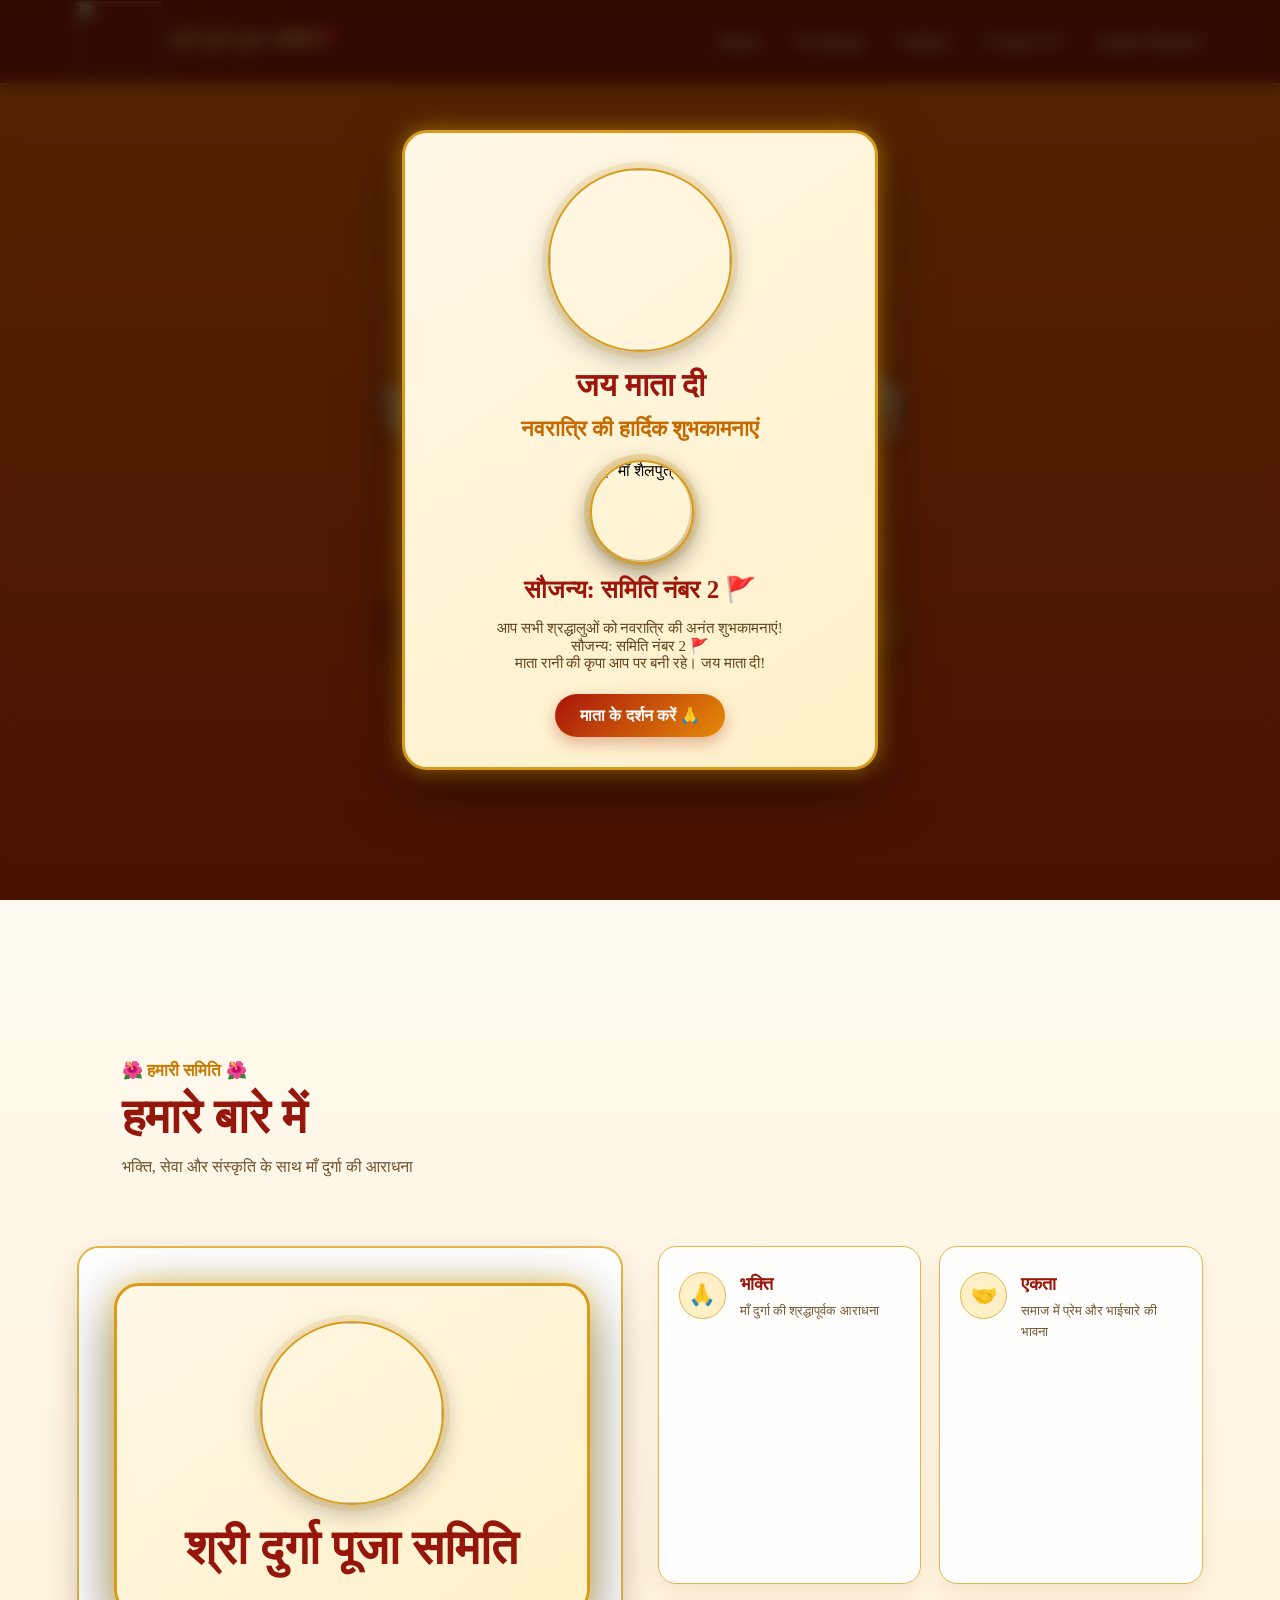
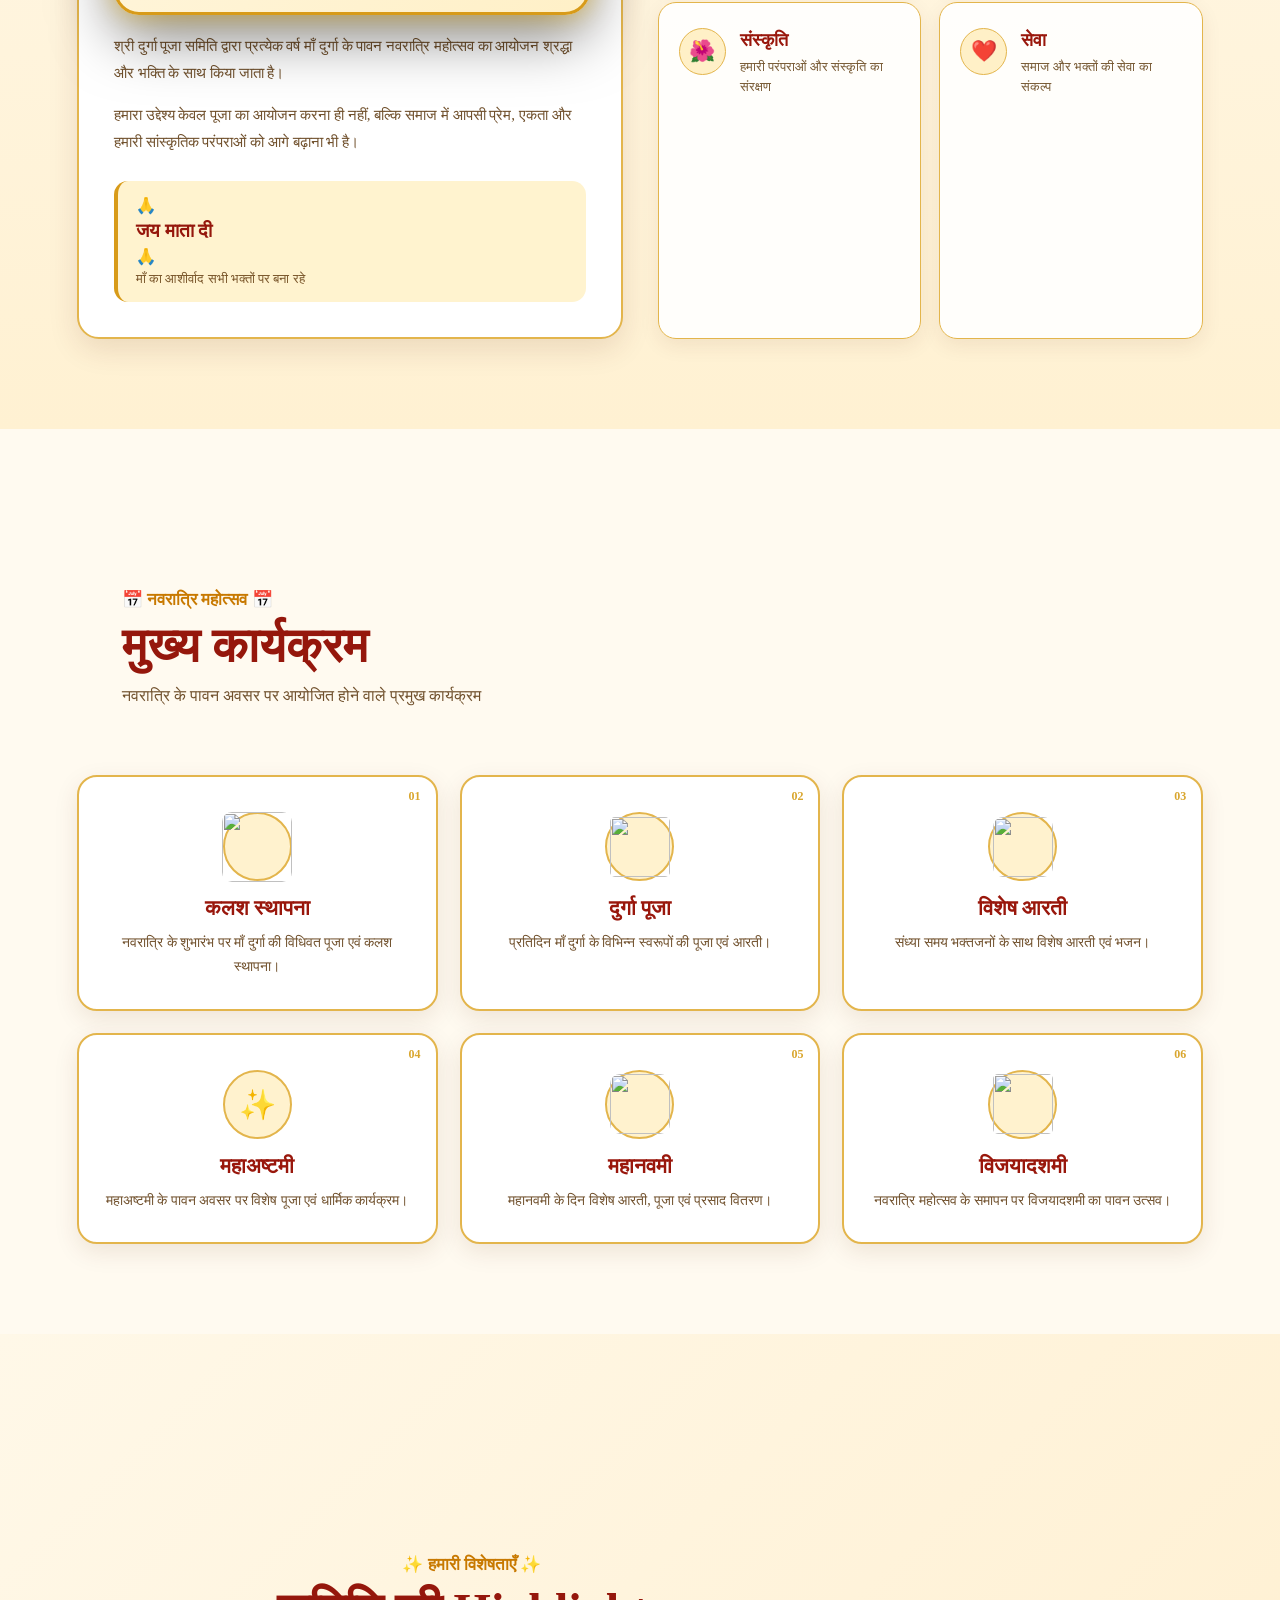
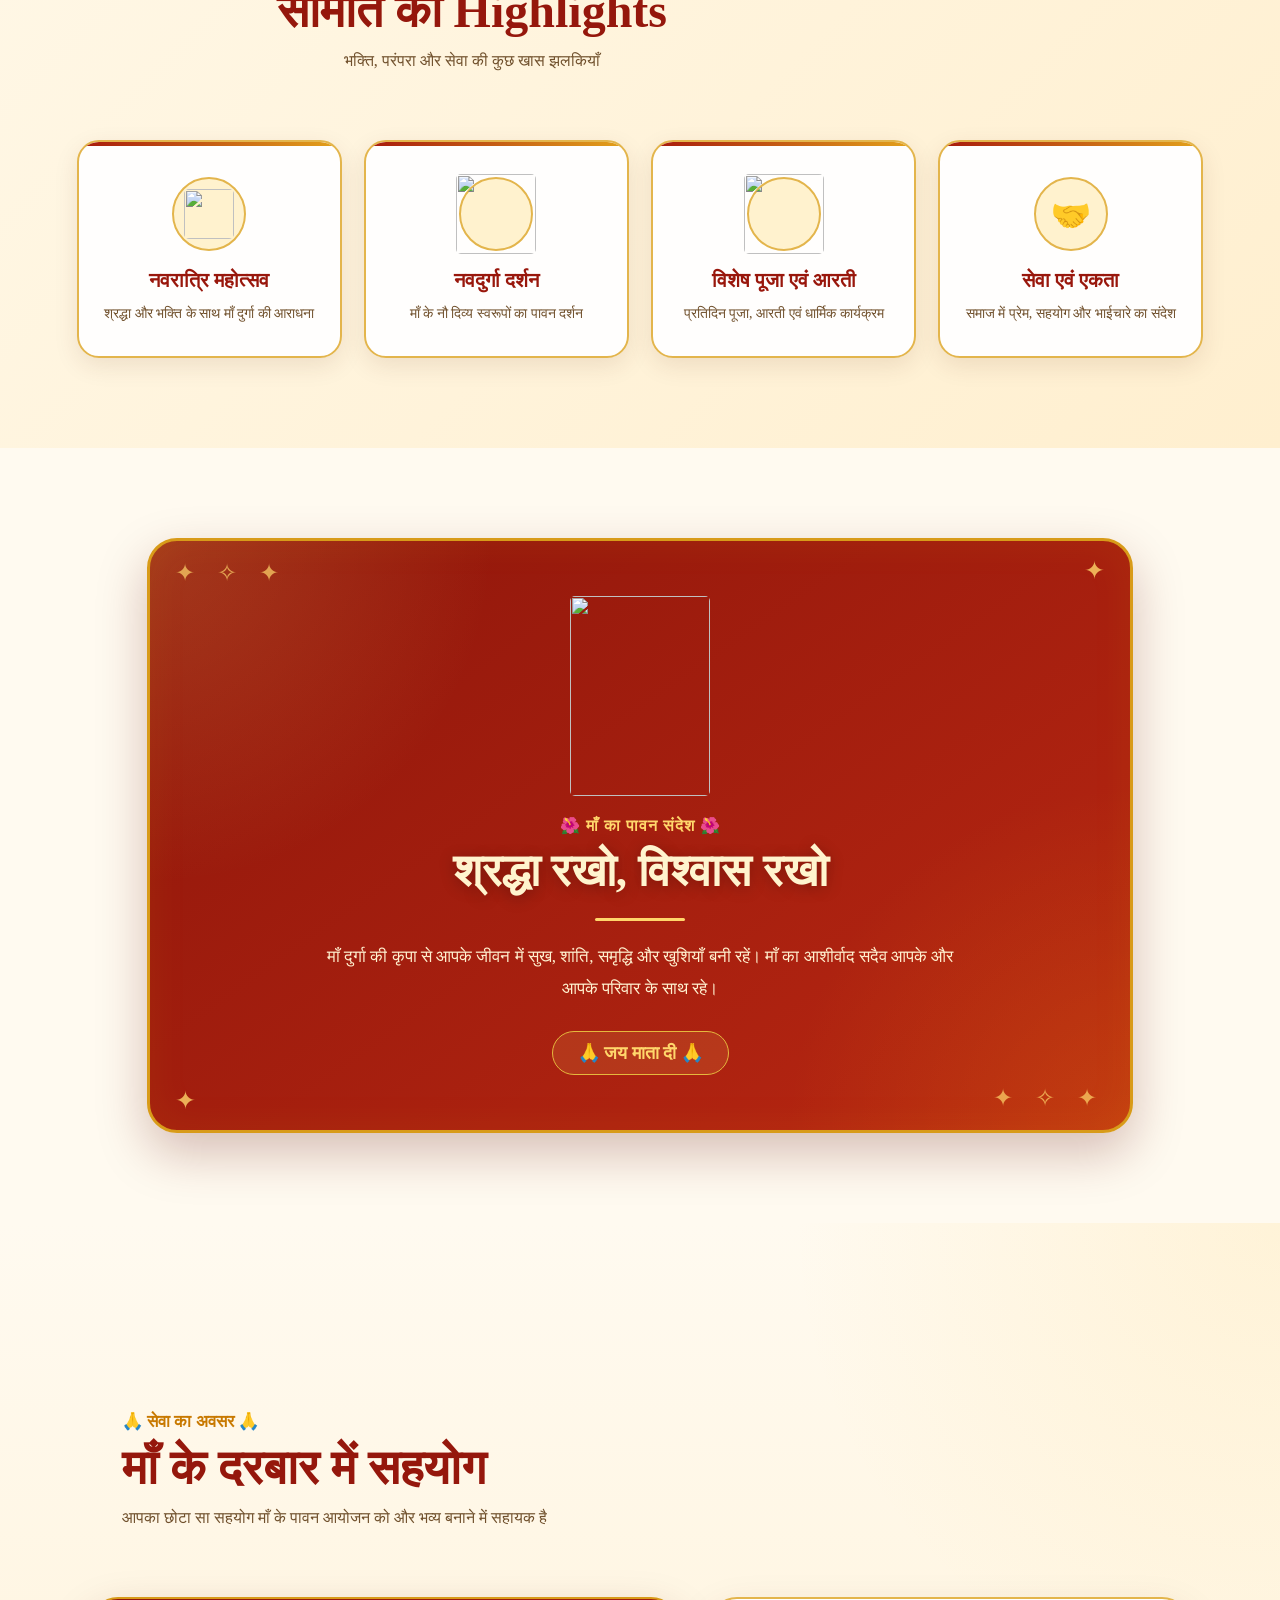
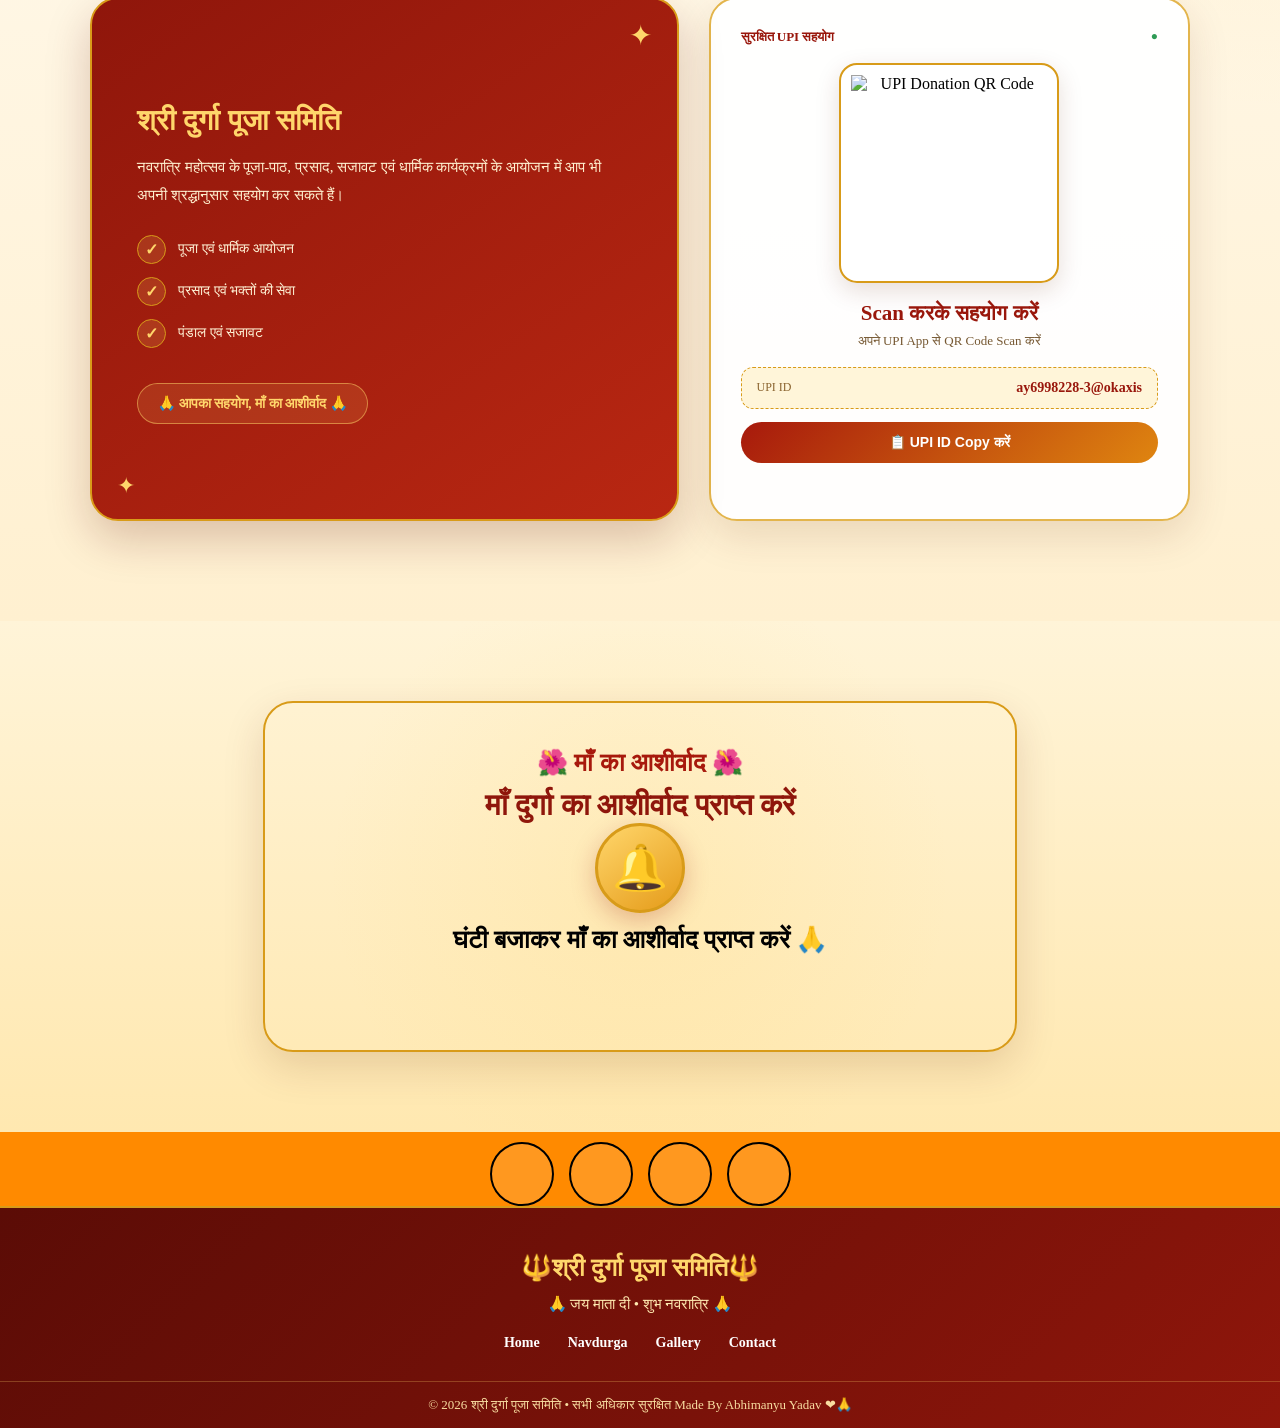
==== index.html @ 9a7852a0 "Add files via upload" ====
<!DOCTYPE html>
<html lang="en">

<head>
    <meta charset="UTF-8">
    <meta name="viewport" content="width=device-width, initial-scale=1.0">
    <title>Samiti No.2</title>
    <link rel="stylesheet" href="style.css">
    <link rel="icon" type="image/png" href="images/logo.png">

</head>

<body>
    <!-- Welcome Popup -->
    <div id="welcomePopup" class="welcome-popup">
        <div class="popup-box">

            <div class="diya"><img src="images/logo.png"
            alt=""></div>

            <h1>जय माता दी</h1>

            <h2>नवरात्रि की हार्दिक शुभकामनाएं</h2>

            <p class="today-text"></p>

            <div class="namaste" ><img id="mataImage" src="https://png.pngtree.com/png-vector/20250825/ourmid/pngtree-a-man-in-traditional-indian-attire-prayer-hands-namaste-png-image_17176671.webp" width="50px" alt="माँ शैलपुत्री">
            </div>

            <h3 id="mataName">सौजन्य: समिति नंबर 2 🚩</h3>

            <p id="mataMessage">
                आप सभी श्रद्धालुओं को नवरात्रि की अनंत शुभकामनाएं!<br>
                सौजन्य: समिति नंबर 2 🚩<br>
                माता रानी की कृपा आप पर बनी रहे। जय माता दी!
            </p>

            <button onclick="closeWelcomePopup()">
                माता के दर्शन करें 🙏
            </button>

        </div>
        
    </div>
    <!-- ================================
     NAVBAR
================================ -->

    <header class="navbar">

        <div class="logo">
            <img src="images/logo.png" width="85px" height="80px" alt=""> <span>श्री दुर्गा पूजा समिति🚩</span>
        </div>

        <nav>
            <a href="index.html">Home</a>
            <a href="navdurga.html">Navdurga</a>
            <a href="gallery.html">Gallery</a>
            <a href="contactus.html">Contact Us</a>
            <a href="samitistaff.html">Samiti Member</a>
        </nav>

    </header>


    <!-- ================================
     HERO SECTION
================================ -->

    <section id="home" class="hero">

        <div class="hero-overlay"></div>

        <div class="hero-content">

            <p class="hero-small">
                🙏 जय माता दी 🙏
            </p>

            <h1>
                श्री दुर्गा पूजा समिति
            </h1>

            <h2>
                नवरात्रि महोत्सव 2026
            </h2>

            <p class="hero-description">
                माँ दुर्गा के पावन आगमन पर
                आप सभी भक्तजनों का हार्दिक स्वागत एवं अभिनंदन।
            </p>

            <div class="hero-buttons">

                <a href="gallery.html" class="hero-btn">
                    📸 हमारी Gallery
                </a>

                <a href="contactus.html" class="hero-btn outline-btn">
                    📞 Contact Us
                </a>

                <a href="#donation" class="hero-btn" >
                    🙏 सेवा का अवसर 🙏
                </a>

            </div>

        </div>

    </section>
    
<!-- About Samiti Section -->
<section class="about-section">

    <div class="section-heading">
        <p>🌺 हमारी समिति 🌺</p>
        <h2>हमारे बारे में</h2>
        <span>
            भक्ति, सेवा और संस्कृति के साथ माँ दुर्गा की आराधना
        </span>
    </div>

    <div class="about-container">

        <!-- About Text -->
        <div class="about-content">

            <h3 class="popup-box" >
                <div class="diya" ><img src="images/logo.png" alt=""> श्री दुर्गा पूजा समिति
                </div>
                </h3>

            <p>
                श्री दुर्गा पूजा समिति द्वारा प्रत्येक वर्ष
                माँ दुर्गा के पावन नवरात्रि महोत्सव का आयोजन
                श्रद्धा और भक्ति के साथ किया जाता है।
            </p>

            <p>
                हमारा उद्देश्य केवल पूजा का आयोजन करना ही नहीं,
                बल्कि समाज में आपसी प्रेम, एकता और हमारी
                सांस्कृतिक परंपराओं को आगे बढ़ाना भी है।
            </p>

            <div class="about-highlight">
                🙏 <strong>जय माता दी</strong> 🙏
                <span>माँ का आशीर्वाद सभी भक्तों पर बना रहे</span>
            </div>

        </div>


        <!-- Features -->
        <div class="about-features">

            <div class="about-feature">
                <div class="feature-icon">🙏</div>
                <div>
                    <h4>भक्ति</h4>
                    <p>माँ दुर्गा की श्रद्धापूर्वक आराधना</p>
                </div>
            </div>

            <div class="about-feature">
                <div class="feature-icon">🤝</div>
                <div>
                    <h4>एकता</h4>
                    <p>समाज में प्रेम और भाईचारे की भावना</p>
                </div>
            </div>

            <div class="about-feature">
                <div class="feature-icon">🌺</div>
                <div>
                    <h4>संस्कृति</h4>
                    <p>हमारी परंपराओं और संस्कृति का संरक्षण</p>
                </div>
            </div>

            <div class="about-feature">
                <div class="feature-icon">❤️</div>
                <div>
                    <h4>सेवा</h4>
                    <p>समाज और भक्तों की सेवा का संकल्प</p>
                </div>
            </div>

        </div>

    </div>

</section>

<!-- Festival Events Section -->
<section class="events-section">

    <div class="section-heading">
        <p>📅 नवरात्रि महोत्सव 📅</p>
        <h2>मुख्य कार्यक्रम</h2>
        <span>
            नवरात्रि के पावन अवसर पर आयोजित होने वाले प्रमुख कार्यक्रम
        </span>
    </div>

    <div class="events-container">

        <div class="event-card">
            <div class="event-number">01</div>
            <div class="event-icon"><img src="https://png.pngtree.com/png-vector/20260831/ourmid/pngtree-traditional-hindu-durga-puja-thali-with-brass-kalash-and-diya-lotus-png-image_20068914.webp" width="70px" height="70px" style="border-radius: 10px;" alt=""></div>
            <h3>कलश स्थापना</h3>
            <p>
                नवरात्रि के शुभारंभ पर माँ दुर्गा की
                विधिवत पूजा एवं कलश स्थापना।
            </p>
        </div>

        <div class="event-card">
            <div class="event-number">02</div>
            <div class="event-icon"><img src="https://png.pngtree.com/png-vector/20250914/ourmid/pngtree-traditional-durga-puja-items-arranged-together-symbolizing-devotion-culture-and-festive-png-image_17432827.webp" width="60px" height="60px" style="border-radius: 5px;" alt=""></div>
            <h3>दुर्गा पूजा</h3>
            <p>
                प्रतिदिन माँ दुर्गा के विभिन्न स्वरूपों की
                पूजा एवं आरती।
            </p>
        </div>

        <div class="event-card">
            <div class="event-number">03</div>
            <div class="event-icon"><img src="https://png.pngtree.com/png-vector/20250227/ourmid/pngtree-traditional-indian-aarti-plate-with-diyas-and-flowers-png-image_15606849.png" width="60px" height="60px" style="border-radius: 10px;" alt=""></div>
            <h3>विशेष आरती</h3>
            <p>
                संध्या समय भक्तजनों के साथ
                विशेष आरती एवं भजन।
            </p>
        </div>

        <div class="event-card">
            <div class="event-number">04</div>
            <div class="event-icon">✨</div>
            <h3>महाअष्टमी</h3>
            <p>
                महाअष्टमी के पावन अवसर पर
                विशेष पूजा एवं धार्मिक कार्यक्रम।
            </p>
        </div>

        <div class="event-card">
            <div class="event-number">05</div>
            <div class="event-icon"><img src="https://png.pngtree.com/png-vector/20260618/ourmid/pngtree-durga-puja-festival-illustration-with-goddess-and-attendants-png-image_19585120.webp" width="60px" height="60px" style="border-radius: 10px;" alt=""></div>
            <h3>महानवमी</h3>
            <p>
                महानवमी के दिन विशेष आरती,
                पूजा एवं प्रसाद वितरण।
            </p>
        </div>

        <div class="event-card">
            <div class="event-number">06</div>
            <div class="event-icon"><img src="https://png.pngtree.com/png-vector/20250919/ourmid/pngtree-loard-rama-shooting-ravana-dussehra-illustration-vector-png-image_17511508.webp" width="60px" height="60px" style="border-radius: 5px;" alt=""></div>
            <h3>विजयादशमी</h3>
            <p>
                नवरात्रि महोत्सव के समापन पर
                विजयादशमी का पावन उत्सव।
            </p>
        </div>

    </div>

</section>
<!-- Committee Highlights -->
<section class="highlights-section">

    <div class="section-heading">
        <div class="diya" ><img src="https://png.pngtree.com/png-vector/20260821/ourmid/pngtree-high-quality-durga-puja-single-lotus-flower-transparent-png-image_20020988.webp" width="150px" alt=""></div>
        <p>✨ हमारी विशेषताएँ ✨</p>
        <h2>समिति की Highlights</h2>
        <span>भक्ति, परंपरा और सेवा की कुछ खास झलकियाँ</span>
    </div>

    <div class="highlights-container">

        <div class="highlight-card">
            <div class="highlight-icon"><img src="https://png.pngtree.com/png-vector/20221012/ourmid/pngtree-young-couple-character-dancing-with-dandiya-sticks-music-pose-dance-vector-png-image_28434508.png" width="50px" height="50px" style="border-radius: 5px;"  alt=""></div>
            <h3>नवरात्रि महोत्सव</h3>
            <p>श्रद्धा और भक्ति के साथ माँ दुर्गा की आराधना</p>
        </div>

        <div class="highlight-card">
            <div class="highlight-icon"><img src="https://png.pngtree.com/png-vector/20250227/ourmid/pngtree-happy-navaratri-dashahra-maa-durga-navratri-mata-rani-beautiful-face-high-png-image_15610535.png" width="80px" height="80px" style="border-radius: 5px;" alt=""></div>
            <h3>नवदुर्गा दर्शन</h3>
            <p>माँ के नौ दिव्य स्वरूपों का पावन दर्शन</p>
        </div>

        <div class="highlight-card">
            <div class="highlight-icon"><img src="https://png.pngtree.com/png-vector/20251023/ourmid/pngtree-an-ornate-multi-tiered-brass-lamp-with-numerous-lit-wicks-symbolizing-png-image_17805061.webp" width="80px" height="80px" style="border-radius: 5px;" alt=""></div>
            <h3>विशेष पूजा एवं आरती</h3>
            <p>प्रतिदिन पूजा, आरती एवं धार्मिक कार्यक्रम</p>
        </div>

        <div class="highlight-card">
            <div class="highlight-icon">🤝</div>
            <h3>सेवा एवं एकता</h3>
            <p>समाज में प्रेम, सहयोग और भाईचारे का संदेश</p>
        </div>

    </div>

</section>
    
<!-- Maa Message Section -->
<section class="maa-message-section">

    <div class="maa-message-card">

        <div class="message-decoration top-decoration">✦</div>

        <div class="message-diya"><img src="images/badi Durga maa.jpg" width="140px" height="200px" style="border-radius: 5px;" alt=""></div>

        <p class="message-small">🌺 माँ का पावन संदेश 🌺</p>

        <h2>श्रद्धा रखो, विश्वास रखो</h2>

        <div class="message-line"></div>

        <p class="message-text">
            माँ दुर्गा की कृपा से आपके जीवन में सुख, शांति,
            समृद्धि और खुशियाँ बनी रहें।
            माँ का आशीर्वाद सदैव आपके और आपके परिवार के साथ रहे।
        </p>

        <div class="message-blessing">
            🙏 जय माता दी 🙏
        </div>

        <div class="message-decoration bottom-decoration">✦</div>

    </div>

</section>

<!-- Donation Section -->
<section id="donation" class="donation-section">

    <div class="section-heading">
        <img src="https://png.pngtree.com/png-vector/20220528/ourmid/pngtree-donate-now-donate-now-help-vector-png-image_13692560.png" width="150px" alt="">
        <p>🙏 सेवा का अवसर 🙏</p>
        <h2>माँ के दरबार में सहयोग</h2>
        <span>आपका छोटा सा सहयोग माँ के पावन आयोजन को और भव्य बनाने में सहायक है</span>
    </div>

    <div class="donation-container">

        <!-- Left Content -->
        <div class="donation-content">

            <div class="diya"><img src="https://png.pngtree.com/png-vector/20250301/ourmid/pngtree-goddess-maa-durga-sherawali-with-trishul-sword-beautiful-new-mata-rani-png-image_15610538.png" width="150px" alt=""></div>

            <h3>श्री दुर्गा पूजा समिति</h3>

            <p>
                नवरात्रि महोत्सव के पूजा-पाठ, प्रसाद, सजावट
                एवं धार्मिक कार्यक्रमों के आयोजन में आप भी
                अपनी श्रद्धानुसार सहयोग कर सकते हैं।
            </p>

            <div class="donation-points">
                <div>
                    <span>✓</span>
                    <p>पूजा एवं धार्मिक आयोजन</p>
                </div>

                <div>
                    <span>✓</span>
                    <p>प्रसाद एवं भक्तों की सेवा</p>
                </div>

                <div>
                    <span>✓</span>
                    <p>पंडाल एवं सजावट</p>
                </div>
            </div>

            <div class="donation-thanks">
                🙏 आपका सहयोग, माँ का आशीर्वाद 🙏
            </div>

        </div>


        <!-- QR Payment -->
        <div class="donation-payment">

            <div class="payment-top">
                <span>सुरक्षित UPI सहयोग</span>
                <span class="payment-dot">●</span>
            </div>

            <div class="qr-wrapper">

                <!-- अपना QR image यहाँ लगाना -->
                <img src="images/Qr-Code.jpeg"
                     alt="UPI Donation QR Code">

            </div>

            <h3>Scan करके सहयोग करें</h3>

            <p class="scan-text">
                अपने UPI App से QR Code Scan करें
            </p>

            <div class="upi-box">
                <span>UPI ID</span>
                <strong>ay6998228-3@okaxis</strong>
            </div>

            <button class="donate-copy-btn"
                    onclick="copyUPI()">
                📋 UPI ID Copy करें
            </button>

            <p id="copyMessage" class="copy-message"></p>

        </div>

    </div>

</section>
   
<!-- Maa Ka Aashirwad Section -->
<section class="blessing-section">

    <div class="blessing-card">

        <p class="blessing-small">🌺 माँ का आशीर्वाद 🌺</p>

        <h2>माँ दुर्गा का आशीर्वाद प्राप्त करें</h2>

        
        <button class="bell-button" onclick="ringBell()">
            🔔
        </button>
        <p class="blessing-text">
            घंटी बजाकर माँ का आशीर्वाद प्राप्त करें 🙏
        </p>

        <p id="blessingMessage" class="blessing-message">
            🔔 घंटी बजाएँ
        </p>

    </div>

</section>

<div class="footer-social">
    <a href="https://www.instagram.com/royal__abhimanyu_/" target="_blank" aria-label="Instagram">
        <img src="https://png.pngtree.com/png-vector/20221018/ourmid/pngtree-instagram-icon-png-image_6315974.png" width="40px" alt="">
    </a>

    <a href="https://www.facebook.com/profile.php?id=61576236485258" target="_blank" aria-label="Facebook">
        <img src="https://png.pngtree.com/png-vector/20221018/ourmid/pngtree-facebook-social-media-icon-png-image_6315968.png" width="40px" alt="">
    </a>

    <a href="https://www.youtube.com/@Abhimanyu7781" target="_blank" aria-label="YouTube">
        <img src="https://png.pngtree.com/png-clipart/20221018/ourmid/pngtree-youtube-social-media-3d-stereo-png-image_6308427.png" width="40px" alt="">
    </a>

    <a href="https://wa.me/916393170674" target="_blank" aria-label="WhatsApp">
        <img src="https://png.pngtree.com/png-vector/20221018/ourmid/pngtree-whatsapp-icon-new-png-image_6315990.png" width="40px" alt="">
    </a>
</div>

    <!-- Footer -->
    <footer class="footer">

        <div class="footer-content">

            <div class="footer-logo">
                🔱श्री दुर्गा पूजा समिति🔱
            </div>

            <p>
                🙏 जय माता दी • शुभ नवरात्रि 🙏
            </p>

            <div class="footer-links">
                <a href="#home">Home</a>
                <a href="navdurga.html">Navdurga</a>
                <a href="gallery.html">Gallery</a>
                <a href="contactus.html">Contact</a>
            </div>

        </div>

        <div class="footer-bottom">
            © 2026 श्री दुर्गा पूजा समिति • सभी अधिकार सुरक्षित
            Made By Abhimanyu Yadav ❤🙏
        </div>

    </footer>
    

    <!-- =================================
     MATA DETAILS POPUP
================================= -->

    <div id="mataModal" class="mata-modal">
        <div class="mata-modal-box">
            <button class="modal-close" onclick="closeMata()">
                ×
            </button>
            <img id="modalMataImage" src="" alt="Mata Ji">
            <div class="modal-day" id="modalDay"></div>
            <h2 id="modalMataName"></h2>
            <p id="modalDescription"></p>
            <div class="modal-blessing">
                🙏 माँ का आशीर्वाद आप सभी पर बना रहे 🙏
            </div>

        </div>

    </div>
    <script src="script.js"></script>
</body>
</html>
---- style.css ----
body{
    background-color: rgb(255 138 0);
    width: 100%;
    min-height: 100%;
    margin: 0;
    overflow-x: hidden;
    overflow-y: auto;
}

/* ================================
   NAVRATRI WELCOME POPUP
================================ */

.welcome-popup {
    position: fixed;
    inset: 0;
    background: rgba(35, 8, 2, 0.78);
    backdrop-filter: blur(8px);
    display: flex;
    justify-content: center;
    align-items: center;
    z-index: 9999;
    padding: 20px;
    animation: popupBg 0.5s ease;
}

.popup-box {
    width: min(420px, 100%);
    padding: 30px 25px;
    text-align: center;
    background:
        linear-gradient(145deg,
            #fff8e7,
            #fff0c7);

    border: 3px solid #d89b19;
    border-radius: 25px;
    box-shadow:
        0 0 25px rgba(255, 193, 7, 0.5),
        0 20px 60px rgba(0, 0, 0, 0.5);

    position: relative;
    animation: popupOpen 0.7s cubic-bezier(.17, .67, .35, 1.3);
}

/* =========================================
   WELCOME POPUP - PERFECT MOBILE FIX
========================================= */

@media (max-width: 520px) {

    .welcome-popup {
        position: fixed;
        inset: 0;
        width: 100%;
        height: 100dvh;
        min-height: 100dvh;
        padding: 12px;
        box-sizing: border-box;
        display: flex;
        align-items: flex-start;
        justify-content: center;
        overflow-y: auto;
        overflow-x: hidden;
    }

    .popup-box {
        width: 100%;
        max-width: 350px;
        max-height: calc(100dvh - 24px);
        margin: 12px auto;
        box-sizing: border-box;
        padding: 20px 16px;
        border-radius: 20px;
        overflow-y: auto;
        overflow-x: hidden;
        
    }

    /* Diya / top icon */
    .popup-box .diya {
        font-size: 38px;
        margin-bottom: 5px;
    }

    /* जय माता दी */
    .popup-box h1 {
        font-size: 27px;
        line-height: 1.2;
        margin: 5px 0;
    }

    /* Navratri heading */
    .popup-box h2 {
        font-size: 17px;
        line-height: 1.4;
        margin: 7px 0;
    }

    .popup-box .today-text {
        font-size: 12px;
        margin: 7px 0;
    }

    /* Mata image */
    .popup-box img {
        display: block;
        width: 145px;
        height: 145px;
        max-width: 55vw;
        max-height: 28vh;
        margin: 8px auto;
        object-fit: cover;
        border-radius: 50%;
    }

    /* Mata name */
    .popup-box h3 {
        font-size: 19px;
        margin: 8px 0 5px;
        line-height: 1.3;
    }

    /* Message */
    .popup-box #mataMessage {
        font-size: 13px;
        line-height: 1.5;
        margin: 5px 0 12px;
    }

    /* दर्शन button */
    .popup-box button {
        display: block;
        width: 100%;

        padding: 10px 12px;

        font-size: 13px;
        line-height: 1.3;

        border-radius: 25px;
    }
}

/* Diya */

.diya {
    font-size: 48px;
    margin-bottom: 5px;
    animation: diyaGlow 1.5s infinite alternate;
}



/* Main heading */

.popup-box h1 {
    margin: 0;
    font-size: 32px;
    color: #9d160b;
    font-weight: 800;
}


/* Greeting */

.popup-box h2 {
    margin: 12px 0 18px;
    font-size: 22px;
    color: #c46a00;
}


/* Day text */

.today-text {
    margin: 0 0 12px;
    font-size: 16px;
    color: #704214;
    font-weight: 600;
}


/* Mata image */

.popup-box img {
    width: 180px;
    height: 180px;
    object-fit: cover;
    border-radius: 50%;
    border: 2px solid #d89b19;
    box-shadow:
        0 0 0 6px rgba(216, 155, 25, 0.15),
        0 8px 25px rgba(0, 0, 0, 0.25);

    margin: 5px auto 15px;
    display: block;
}

.namaste{
    width: 100px;
    height: 100px;
    object-fit: cover;
    border-radius: 50%;
    box-shadow: 0 0 0 6px rgba(216, 155, 25, 0.15), 0 8px 25px rgba(0, 0, 0, 0.25);
    margin: 5px auto 15px;
    display: block;
}
.namaste img{
    width: 100px;
    height: 100px;
}

/* Mata name */

.popup-box h3 {
    margin: 5px 0 10px;
    font-size: 25px;
    color: #9d160b;
}


/* Message */

#mataMessage {
    color: #63451d;
    font-size: 15px;
    margin-bottom: 22px;
}


/* Button */

.popup-box button {
    border: none;
    outline: none;
    padding: 12px 25px;
    border-radius: 30px;
    background: linear-gradient(135deg,
            #a9150a,
            #e58b08);

    color: white;
    font-size: 16px;
    font-weight: 700;
    cursor: pointer;
    box-shadow:
        0 6px 15px rgba(157, 22, 11, 0.3);

    transition: 0.3s ease;
}

.popup-box button:hover {
    transform: translateY(-3px) scale(1.03);
    box-shadow:
        0 10px 22px rgba(157, 22, 11, 0.4);
}


/* Popup closing */

.welcome-popup.hide {
    animation: popupClose 0.4s ease forwards;
}


/* ================================
   ANIMATIONS
================================ */

@keyframes popupOpen {

    from {
        opacity: 0;
        transform: scale(0.7) translateY(30px);
    }

    to {
        opacity: 1;
        transform: scale(1) translateY(0);
    }
}


@keyframes popupClose {

    from {
        opacity: 1;
        transform: scale(1);
    }

    to {
        opacity: 0;
        transform: scale(0.2);
        visibility: hidden;
    }
}


@keyframes popupBg {

    from {
        opacity: 0;
    }

    to {
        opacity: 1;
    }
}


@keyframes diyaGlow {

    from {
        transform: scale(1);
        filter: drop-shadow(0 0 5px #ffb300);
    }

    to {
        transform: scale(1.08);
        filter: drop-shadow(0 0 18px #ff9800);
    }
}


/* ================================
   MOBILE
================================ */

@media (max-width: 500px) {

    .popup-box {
        padding: 25px 18px;
    }

    .popup-box h1 {
        font-size: 27px;
    }

    .popup-box h2 {
        font-size: 19px;
    }

    /* .popup-box img {
        width: 150px;
        height: 150px;
    } */

    .popup-box h3 {
        font-size: 22px;
    }
}

/* =================================
   NAVBAR
================================= */

.navbar {
    width: 100%;
    height: 85px;
    display: flex;
    align-items: center;
    justify-content: space-between;
    padding: 0 6%;
    background: rgba(91, 12, 6, 0.97);
    border-bottom: 2px solid #d89b19;
    position: fixed;
    top: 0;
    left: 0;
    z-index: 1000;
    box-sizing: border-box;
}

.logo {
    color: #ffd66b;
    font-size: 21px;
    font-weight: 800;
    display: flex;
    align-items: center;
    gap: 8px;
}

.navbar nav {
    display: flex;
    gap: 35px;
}

.navbar nav a {
    color: white;
    text-decoration: none;
    font-size: 16px;
    font-weight: 600;
    position: relative;
    transition: 0.3s;
}

.navbar nav a:hover {
    color: #ffd66b;
}


/* Underline animation */

.navbar nav a::after {
    content: "";
    position: absolute;
    left: 0;
    bottom: -7px;
    width: 0;
    height: 2px;
    background: #ffd66b;
    transition: 0.3s;
}

.navbar nav a:hover::after {
    width: 100%;
}


/* =================================
   HERO SECTION
================================= */

.hero {
    min-height: 100vh;
    position: relative;
    display: flex;
    align-items: center;
    justify-content: center;
    text-align: center;
    padding: 100px 20px 40px;
    box-sizing: border-box;
    background:
        linear-gradient(rgb(255 138 0), rgb(203 27 11 / 75%)),
        url("https://png.pngtree.com/png-vector/20250301/ourmid/pngtree-beautiful-new-sherawali-maa-goddess-durga-mata-rani-navratri-with-trishul-png-image_15610504.png");

    background-size: contain;
    background-repeat: no-repeat;
    background-position: center;
}


/* Hero content */

.hero-content {
    
    position: relative;
    z-index: 2;
    max-width: 850px;
    color: white;
    animation: heroAppear 1s ease;
}

.hero-small {
    color: #ffd66b;
    font-size: 22px;
    font-weight: 700;
    letter-spacing: 2px;
    margin-bottom: 12px;
}

.hero h1 {
    margin: 0;
    font-size: clamp(40px, 7vw, 75px);
    color: #fff5d6;
    text-shadow:
        0 4px 20px rgba(0, 0, 0, 0.6);
}

.hero h2 {
    margin: 15px 0;
    font-size: clamp(25px, 4vw, 42px);
    color: #ffd05a;
}

.hero-description {
    max-width: 650px;
    margin: 20px auto 30px;
    font-size: 18px;
    line-height: 1.7;
    color: #fff4dc;
}


/* =================================
   HERO BUTTONS
================================= */

.hero-buttons {
    display: flex;
    justify-content: center;
    gap: 15px;
    flex-wrap: wrap;
}

.hero-btn {
    display: inline-block;
    padding: 13px 25px;
    border-radius: 30px;
    background: linear-gradient(135deg,
            #b51b0d,
            #e9930b);

    color: white;
    text-decoration: none;
    font-weight: 700;
    box-shadow:
        0 7px 20px rgba(0, 0, 0, 0.3);

    transition: 0.3s;
}

.hero-btn:hover {
    transform: translateY(-4px);
    box-shadow:
        0 12px 25px rgba(0, 0, 0, 0.4);
}

.outline-btn {
    background: transparent;
    border: 2px solid #ffd66b;
    color: #ffd66b;
}

.outline-btn:hover {
    background: #ffd66b;
    color: #7b1208;
}


/* =================================
   HERO ANIMATION
================================= */

@keyframes heroAppear {

    from {
        opacity: 0;
        transform: translateY(35px);
    }

    to {
        opacity: 1;
        transform: translateY(0);
    }
}


/* =================================
   MOBILE NAVBAR
================================= */

@media (max-width: 650px) {

    .navbar {
        height: auto;
        padding: 6px 6px;
        flex-direction: column;
        gap: 12px;
    }

    .logo {
        font-size: 18px;
    }
    .logo img{
        width: 50px;
        height: 50px;
    }

    .navbar nav {
        gap: 20px;
    }

    .navbar nav a {
        font-size: 14px;
    }

    .hero {
        height: 70vh;
        padding-top: 150px;
    }

    .hero-description {
        font-size: 16px;
    }
}

.logointext{
    display: flex;
    justify-content: center;
    align-items: center;
    width: 100%;
    
}
.logointext img{
    display: flex;
    justify-content: center;
    justify-items: center;
    align-items: center;
    width: 155px;
}

/* =================================
   NAVDURGA SECTION
================================= */

.navdurga-section {
    padding: 90px 6%;

    background:
        linear-gradient(180deg,
            #fff9ed,
            #fff1d2);

    text-align: center;
}


/* Heading */

.section-heading {
    max-width: 700px;
    margin: 70px 45px;
}

.section-heading p {
    margin: 0 0 8px;
    color: #c87900;
    font-size: 17px;
    font-weight: 700;
}

.section-heading h2 {
    margin: 0 0 12px;
    font-size: clamp(32px, 5vw, 48px);
    color: #95170c;
}

.section-heading span {
    color: #70502c;
    font-size: 16px;
}


/* Grid */

.navdurga-grid {
    max-width: 1200px;
    margin: auto;
    display: grid;
    grid-template-columns:
        repeat(3, 1fr);

    gap: 25px;
}


/* Card */

.mata-card {
    position: relative;
    overflow: hidden;
    background: white;
    border-radius: 20px;
    /* border: 2px solid #e3b54c; */
    box-shadow:
        0 8px 25px rgba(91, 36, 5, 0.12);

    cursor: pointer;
    transition: 0.35s ease;
}

.mata-card:hover {
    transform: translateY(-8px);

    box-shadow:
        0 18px 35px rgba(91, 36, 5, 0.22);
}


/* Image */

.mata-card img {
    position: relative;
    top: 15px;
    width: 100%;
    height: 280px;
    object-fit: contain;
    display: block;
    transition: 0.4s ease;
}

.mata-card:hover img {
    transform: scale(1.06);
}


/* Day badge */

.day-badge {
    position: absolute;
    top: 15px;
    left: 15px;
    z-index: 2;
    padding: 6px 12px;
    border-radius: 20px;
    background: #a7190c;
    color: white;
    font-size: 12px;
    font-weight: 800;
    letter-spacing: 1px;
}


/* Card information */

.mata-info {
    padding: 18px 10px 20px;
}

.mata-info h3 {
    margin: 0;
    color: #99170c;
    font-size: 22px;
}

.mata-info p {
    margin: 7px 0 0;
    color: #8a642f;
    font-size: 14px;
}


/* Mobile */

@media (max-width: 800px) {

    .navdurga-grid {
        grid-template-columns:
            repeat(2, 1fr);
    }
}


@media (max-width: 520px) {

    .navdurga-section {
        padding: 65px 18px;
    }

    .navdurga-grid {
        grid-template-columns: 1fr;
    }

    .mata-card img {
        height: 300px;
    }
}

/* =================================
   MATA DETAILS MODAL
================================= */

.mata-modal {
    position: fixed;
    inset: 0;
    display: none;
    align-items: center;
    justify-content: center;
    padding: 20px;
    background: rgba(40, 8, 2, 0.78);
    backdrop-filter: blur(7px);
    z-index: 9998;
}

.mata-modal.show {
    display: flex;
    animation: modalBg 0.3s ease;
}

.mata-modal-box {
    position: relative;
    width: min(450px, 100%);
    padding: 30px 25px;
    text-align: center;
    background: #fff8e8;
    border: 3px solid #d89b19;
    border-radius: 25px;
    box-shadow:
        0 20px 60px rgba(0, 0, 0, 0.45);

    animation: modalOpen 0.4s ease;
}

.mata-modal-box img {
    width: 200px;
    height: 200px;
    object-fit: cover;
    border-radius: 50%;
    border: 5px solid #d89b19;
    box-shadow:
        0 0 25px rgba(216, 155, 25, 0.35);
}

.modal-close {
    position: absolute;
    top: 10px;
    right: 15px;
    width: 38px;
    height: 38px;
    border: none;
    border-radius: 50%;
    background: #a7190c;
    color: white;
    font-size: 25px;
    cursor: pointer;
}

.modal-day {
    margin-top: 18px;
    color: #c87900;
    font-size: 14px;
    font-weight: 800;
    letter-spacing: 1px;
}

.mata-modal-box h2 {
    margin: 8px 0;
    color: #99170c;
    font-size: 28px;
}

#modalDescription {
    color: #654a29;
    line-height: 1.7;
    font-size: 15px;
}

.modal-blessing {
    margin-top: 20px;
    padding: 12px;
    border-radius: 12px;
    background: #fff0c7;
    color: #8c3b08;
    font-size: 14px;
    font-weight: 600;
}


/* Animation */

@keyframes modalOpen {

    from {
        opacity: 0;
        transform: scale(0.8);
    }

    to {
        opacity: 1;
        transform: scale(1);
    }
}

@keyframes modalBg {

    from {
        opacity: 0;
    }

    to {
        opacity: 1;
    }
}

/* ================================
   NAVDURGA MOBILE RESPONSIVE MODAL
================================ */

.mata-modal {
    padding: 15px;
    box-sizing: border-box;
}

.mata-modal-box {
    width: min(450px, 100%);
    max-height: 90vh;
    overflow-y: auto;
    box-sizing: border-box;
    padding: 28px 22px;
}

.mata-modal-box img {
    width: 200px;
    height: 200px;
    max-width: 70vw;
    max-height: 35vh;
    object-fit: cover;
}

/* Mobile */
@media (max-width: 520px) {

    .mata-modal {
        padding: 12px;
        align-items: center;
    }

    .mata-modal-box {
        width: 100%;
        max-width: 360px;
        max-height: 88vh;
        padding: 25px 18px 20px;
        border-width: 2px;
        border-radius: 20px;
    }

    .mata-modal-box img {
        width: 150px;
        height: 150px;
        max-width: 55vw;
        max-height: 30vh;
    }

    .modal-close {
        top: 8px;
        right: 8px;
        width: 34px;
        height: 34px;
        font-size: 22px;
    }

    .modal-day {
        margin-top: 14px;
        font-size: 12px;
    }

    .mata-modal-box h2 {
        margin: 7px 0;
        font-size: 23px;
    }

    #modalDescription {
        font-size: 14px;
        line-height: 1.6;
        margin: 10px 0;
    }

    .modal-blessing {
        margin-top: 15px;
        padding: 10px;
        font-size: 12px;
        line-height: 1.5;
    }
}

/* Fixed navbar ke neeche section hide na ho */
.navdurga-section {
    scroll-margin-top: 90px;
    padding-top: 110px;
}

/* Card ko badge ke liye proper positioning */
.mata-card {
    position: relative;
}

/* =================================
   GALLERY SECTION
================================= */

.gallery-section {
    padding: 90px 6%;

    background: #fffaf0;

    text-align: center;
}

.gallery-grid {
    max-width: 1200px;

    margin: 45px auto 0;

    display: grid;

    grid-template-columns: repeat(3, 1fr);

    gap: 22px;
}

.gallery-item {
    height: 260px;

    overflow: hidden;

    border-radius: 18px;

    border: 2px solid #e1b348;

    background: #fff;

    box-shadow:
        0 8px 22px rgba(80, 30, 5, 0.12);

    cursor: pointer;

    transition: 0.35s ease;
}

.gallery-item img {
    width: 100%;
    height: 100%;

    object-fit: cover;

    display: block;

    transition: 0.45s ease;
}

.gallery-item:hover {
    transform: translateY(-6px);

    box-shadow:
        0 15px 30px rgba(80, 30, 5, 0.2);
}

.gallery-item:hover img {
    transform: scale(1.08);
}


/* Gallery mobile */

@media (max-width: 800px) {

    .gallery-grid {
        grid-template-columns: repeat(2, 1fr);
    }
}

@media (max-width: 520px) {

    .gallery-section {
        padding: 65px 18px;
    }

    .gallery-grid {
        grid-template-columns: 1fr;
    }

    .gallery-item {
        height: 280px;
    }
}

/* =========================
   CONTACT SECTION
========================= */

.contact-section {
    padding: 100px 6%;
    background:
        radial-gradient(circle at top left,
        rgba(255, 205, 90, 0.16),
        transparent 35%),
        linear-gradient(135deg, #fff8e8, #fff1d2);
}

.contact-container {
    max-width: 1100px;
    margin: 50px auto 0;

    display: grid;
    grid-template-columns: 1.1fr 0.9fr;
    gap: 28px;
}


/* LEFT CARD */

.contact-info {
    padding: 38px;
    background: rgba(255, 255, 255, 0.9);

    border: 1px solid #e3b54c;
    border-radius: 24px;

    box-shadow:
        0 12px 35px rgba(91, 36, 5, 0.12);

    transition: 0.3s ease;
}

.contact-info:hover {
    transform: translateY(-4px);
    box-shadow:
        0 18px 40px rgba(91, 36, 5, 0.17);
}

.contact-info h3 {
    margin: 0 0 12px;

    color: #95170c;
    font-size: 27px;
}

.contact-intro {
    color: #70502c;
    line-height: 1.8;
    margin-bottom: 30px;
}


/* DETAILS */

.contact-detail {
    display: flex;
    align-items: center;
    gap: 16px;

    padding: 15px 0;

    border-bottom: 1px solid #f0dfb5;
}

.contact-detail:last-child {
    border-bottom: none;
}

.contact-icon-box {
    min-width: 46px;
    height: 46px;

    display: flex;
    align-items: center;
    justify-content: center;

    border-radius: 50%;

    background: #fff0c7;
    border: 1px solid #e3b54c;

    font-size: 21px;
}

.contact-detail strong {
    color: #99170c;
    font-size: 16px;
}

.contact-detail p {
    margin: 4px 0 0;
    color: #70502c;
    font-size: 14px;
}


/* RIGHT CARD */

.contact-message {
    position: relative;
    padding: 40px 30px;
    border-radius: 24px;
    background:
        linear-gradient(145deg, #8e160b, #b92712);

    border: 2px solid #d89b19;
    color: white;
    text-align: center;
    display: flex;
    flex-direction: column;
    align-items: center;
    justify-content: center;
    overflow: hidden;
    box-shadow:
        0 15px 40px rgba(91, 12, 6, 0.25);
}

.contact-message::before {
    content: "✦";

    position: absolute;
    top: 15px;
    left: 20px;

    color: #ffd66b;
    font-size: 25px;
}

.contact-message::after {
    content: "✦";

    position: absolute;
    bottom: 15px;
    right: 20px;

    color: #ffd66b;
    font-size: 25px;
}

.contact-decor {
    font-size: 52px;
    margin-bottom: 8px;
}

.contact-message h3 {
    margin: 0 0 12px;

    color: #ffd66b;
    font-size: 32px;
}

.contact-message p {
    max-width: 350px;

    color: #fff0cf;
    line-height: 1.8;

    margin: 0;
}


/* BUTTONS */

.contact-buttons {
    display: flex;
    gap: 12px;

    margin-top: 25px;

    flex-wrap: wrap;
    justify-content: center;
}

.contact-btn {
    padding: 12px 22px;

    border-radius: 30px;

    background: #fff;
    color: #99170c;

    text-decoration: none;

    font-weight: 700;

    transition: 0.3s ease;
}

.contact-btn:hover {
    transform: translateY(-4px);

    box-shadow:
        0 8px 20px rgba(0, 0, 0, 0.2);
}

.whatsapp-btn {
    background: #198754;
    color: white;
}


/* MOBILE */

@media (max-width: 800px) {

    .contact-container {
        grid-template-columns: 1fr;
    }

}

@media (max-width: 520px) {

    .contact-section {
        padding: 70px 18px;
    }

    .contact-info {
        padding: 28px 20px;
    }

    .contact-message {
        padding: 35px 20px;
    }

}

/* =========================
   GALLERY LIGHTBOX
========================= */

.gallery-lightbox {
    position: fixed;
    inset: 0;

    display: none;
    align-items: center;
    justify-content: center;

    padding: 25px;

    background: rgba(20, 5, 2, 0.92);
    backdrop-filter: blur(8px);

    z-index: 10000;
}

.gallery-lightbox.show {
    display: flex;
    animation: lightboxFade 0.3s ease;
}

.gallery-lightbox img {
    max-width: 90%;
    max-height: 85vh;

    object-fit: contain;

    border: 3px solid #e1b348;
    border-radius: 15px;

    box-shadow:
        0 0 30px rgba(255, 193, 7, 0.35),
        0 20px 60px rgba(0, 0, 0, 0.6);

    animation: imageZoom 0.35s ease;
}

.lightbox-close {
    position: absolute;
    top: 20px;
    right: 25px;

    width: 45px;
    height: 45px;

    border: none;
    border-radius: 50%;

    background: #a7190c;
    color: white;

    font-size: 30px;
    line-height: 1;

    cursor: pointer;

    transition: 0.3s ease;
}

.lightbox-close:hover {
    transform: rotate(90deg) scale(1.08);
    background: #d63a18;
}

@keyframes lightboxFade {
    from {
        opacity: 0;
    }

    to {
        opacity: 1;
    }
}

@keyframes imageZoom {
    from {
        opacity: 0;
        transform: scale(0.85);
    }

    to {
        opacity: 1;
        transform: scale(1);
    }
}

@media (max-width: 520px) {

    .gallery-lightbox {
        padding: 15px;
    }

    .gallery-lightbox img {
        max-width: 95%;
        max-height: 80vh;
    }

    .lightbox-close {
        top: 12px;
        right: 15px;
    }

}

.lightbox-prev,
.lightbox-next {
    position: absolute;

    top: 50%;
    transform: translateY(-50%);

    width: 50px;
    height: 50px;

    border: 2px solid #e1b348;
    border-radius: 50%;

    background: rgba(91, 12, 6, 0.85);
    color: #ffd66b;

    font-size: 42px;
    line-height: 35px;

    cursor: pointer;

    z-index: 2;

    transition: 0.3s ease;
}

.lightbox-prev {
    left: 25px;
}

.lightbox-next {
    right: 25px;
}

.lightbox-prev:hover,
.lightbox-next:hover {
    background: #a7190c;
    transform: translateY(-50%) scale(1.1);
}
@media (max-width: 600px) {

    .lightbox-prev,
    .lightbox-next {
        width: 42px;
        height: 42px;
        font-size: 34px;
    }

    .lightbox-prev {
        left: 10px;
    }

    .lightbox-next {
        right: 10px;
    }

}

/* =========================
   FOOTER
========================= */

.footer {
    width: 100%;
    box-sizing: border-box;
    background: linear-gradient(135deg, #5b0c06, #8f160b);
    color: #fff;
    text-align: center;
    border-top: 2px solid #d89b19;
    position: relative;
    display: block;
}

.footer-content {
    padding: 45px 20px 30px;
}

.footer-logo {
    color: #ffd66b;
    font-size: 25px;
    font-weight: 800;
    margin-bottom: 12px;
}

.footer-content > p {
    margin: 0 0 22px;
    color: #ffe9b0;
    font-size: 15px;
}

.footer-links {
    display: flex;
    justify-content: center;
    gap: 28px;
    flex-wrap: wrap;
}

.footer-links a {
    color: #fff;
    text-decoration: none;
    font-size: 14px;
    font-weight: 600;
    transition: color 0.3s ease;
}

.footer-links a:hover {
    color: #ffd66b;
}

.footer-bottom {
    padding: 15px 20px;
    border-top: 1px solid rgba(255, 214, 107, 0.25);
    color: #f8dca0;
    font-size: 13px;
}


/* =========================
   FOOTER MOBILE
========================= */

@media (max-width: 520px) {

    .footer-content {
        padding: 35px 15px 25px;
    }

    .footer-logo {
        font-size: 19px;
        line-height: 1.5;
    }

    .footer-content > p {
        font-size: 13px;
        line-height: 1.5;
    }

    .footer-links {
        gap: 15px;
    }

    .footer-links a {
        font-size: 13px;
    }

    .footer-bottom {
        padding: 13px 12px;
        font-size: 11px;
        line-height: 1.6;
    }
}

/* =========================
   ABOUT SAMITI SECTION
========================= */

.about-section {
    padding: 90px 6%;
    background: linear-gradient(
        180deg,
        #fffaf0,
        #fff1d2
    );
}

.about-container {
    max-width: 1150px;
    margin: 45px auto 0;

    display: grid;
    grid-template-columns: 1fr 1fr;
    gap: 35px;
    align-items: stretch;
}


/* About Content */

.about-content {
    padding: 35px;

    background: white;

    border: 2px solid #e3b54c;
    border-radius: 22px;

    box-shadow:
        0 10px 30px rgba(91, 36, 5, 0.12);
}

.about-content h3 {
    margin: 0 0 18px;

    color: #95170c;
    font-size: 27px;
}

.about-content p {
    color: #70502c;
    line-height: 1.8;
    font-size: 15px;
    margin-bottom: 15px;
}


/* Highlight */

.about-highlight {
    margin-top: 25px;
    padding: 15px 18px;

    border-radius: 14px;

    background: #fff3cf;
    border-left: 4px solid #d89b19;

    color: #95170c;

    display: flex;
    flex-direction: column;
    gap: 5px;
}

.about-highlight strong {
    font-size: 19px;
}

.about-highlight span {
    color: #79552a;
    font-size: 13px;
}


/* Features */

.about-features {
    display: grid;
    grid-template-columns: 1fr 1fr;
    gap: 18px;
}

.about-feature {
    padding: 25px 20px;

    background: rgba(255, 255, 255, 0.9);

    border: 1px solid #e3b54c;
    border-radius: 18px;

    display: flex;
    align-items: flex-start;
    gap: 14px;

    box-shadow:
        0 7px 20px rgba(91, 36, 5, 0.08);

    transition: 0.3s ease;
}

.about-feature:hover {
    transform: translateY(-5px);

    box-shadow:
        0 14px 28px rgba(91, 36, 5, 0.15);
}

.feature-icon {
    min-width: 45px;
    height: 45px;

    display: flex;
    align-items: center;
    justify-content: center;

    border-radius: 50%;

    background: #fff0c7;
    border: 1px solid #e3b54c;

    font-size: 21px;
}

.about-feature h4 {
    margin: 2px 0 6px;

    color: #99170c;
    font-size: 18px;
}

.about-feature p {
    margin: 0;

    color: #765832;
    font-size: 13px;
    line-height: 1.6;
}


/* Mobile */

@media (max-width: 800px) {

    .about-container {
        grid-template-columns: 1fr;
    }

}

@media (max-width: 520px) {

    .about-section {
        padding: 65px 18px;
    }

    .about-content {
        padding: 25px 20px;
    }

    .about-features {
        grid-template-columns: 1fr;
    }

}

/* =========================
   FESTIVAL EVENTS
========================= */

.events-section {
    padding: 90px 6%;
    background: #fffaf0;
}

.events-container {
    max-width: 1150px;
    margin: 45px auto 0;

    display: grid;
    grid-template-columns: repeat(3, 1fr);
    gap: 22px;
}

.event-card {
    position: relative;

    padding: 30px 25px;

    background: white;

    border: 2px solid #e3b54c;
    border-radius: 20px;

    text-align: center;

    overflow: hidden;

    box-shadow:
        0 8px 25px rgba(91, 36, 5, 0.10);

    transition: 0.35s ease;
}

.event-card:hover {
    transform: translateY(-7px);

    box-shadow:
        0 16px 32px rgba(91, 36, 5, 0.18);
}

.event-number {
    position: absolute;

    top: 12px;
    right: 15px;

    color: #d9a62e;
    font-size: 12px;
    font-weight: 800;
}

.event-icon {
    width: 65px;
    height: 65px;

    margin: 5px auto 15px;

    display: flex;
    align-items: center;
    justify-content: center;

    border-radius: 50%;

    background: #fff2ce;
    border: 2px solid #e3b54c;

    font-size: 30px;
}

.event-card h3 {
    margin: 0 0 10px;

    color: #99170c;
    font-size: 21px;
}

.event-card p {
    margin: 0;

    color: #70502c;
    font-size: 14px;
    line-height: 1.7;
}


/* Tablet */

@media (max-width: 900px) {

    .events-container {
        grid-template-columns: repeat(2, 1fr);
    }

}


/* Mobile */

@media (max-width: 520px) {

    .events-section {
        padding: 65px 18px;
    }

    .events-container {
        grid-template-columns: 1fr;
    }

}

/* =========================
   HIGHLIGHTS SECTION
========================= */

.highlights-section {
    padding: 90px 6%;
    background: linear-gradient(135deg, #fff8e8, #ffefcf);
    text-align: center;
}

.highlights-container {
    max-width: 1150px;
    margin: 45px auto 0;

    display: grid;
    grid-template-columns: repeat(4, 1fr);
    gap: 22px;
}

.highlight-card {
    position: relative;
    padding: 30px 20px;

    background: rgba(255, 255, 255, 0.95);
    border: 2px solid #e3b54c;
    border-radius: 22px;

    box-shadow: 0 8px 25px rgba(91, 36, 5, 0.10);

    transition: 0.35s ease;
    overflow: hidden;
}

.highlight-card::before {
    content: "";
    position: absolute;
    top: 0;
    left: 0;

    width: 100%;
    height: 4px;

    background: linear-gradient(90deg, #a7190c, #e3a21b);
}

.highlight-card:hover {
    transform: translateY(-8px);
    box-shadow: 0 18px 35px rgba(91, 36, 5, 0.18);
}

.highlight-icon {
    width: 70px;
    height: 70px;

    margin: 5px auto 18px;

    display: flex;
    align-items: center;
    justify-content: center;

    border-radius: 50%;

    background: #fff2ce;
    border: 2px solid #e3b54c;

    font-size: 32px;

    transition: 0.35s ease;
}

.highlight-card:hover .highlight-icon {
    transform: scale(1.1) rotate(5deg);
}

.highlight-card h3 {
    margin: 0 0 10px;

    color: #99170c;
    font-size: 20px;
}

.highlight-card p {
    margin: 0;

    color: #70502c;
    font-size: 14px;
    line-height: 1.7;
}


/* Tablet */
@media (max-width: 900px) {

    .highlights-container {
        grid-template-columns: repeat(2, 1fr);
    }

}


/* Mobile */
@media (max-width: 520px) {

    .highlights-section {
        padding: 65px 18px;
    }

    .highlights-container {
        grid-template-columns: 1fr;
    }

}
/* =========================
   MAA MESSAGE SECTION
========================= */

.maa-message-section {
    padding: 90px 6%;
    background: #fffaf0;
}

.maa-message-card {
    position: relative;
    max-width: 900px;
    margin: auto;
    padding: 55px 40px;

    text-align: center;

    background:
        radial-gradient(circle at top left,
        rgba(255, 214, 107, 0.18),
        transparent 30%),
        radial-gradient(circle at bottom right,
        rgba(255, 193, 7, 0.15),
        transparent 30%),
        linear-gradient(145deg, #8f160b, #b92712);

    border: 3px solid #d89b19;
    border-radius: 30px;

    color: white;

    box-shadow:
        0 20px 50px rgba(91, 12, 6, 0.25),
        inset 0 0 40px rgba(255, 193, 7, 0.08);

    overflow: hidden;
}

.maa-message-card::before,
.maa-message-card::after {
    content: "✦  ✧  ✦";
    position: absolute;

    color: #ffd66b;
    font-size: 24px;
    letter-spacing: 8px;

    opacity: 0.7;
}

.maa-message-card::before {
    top: 18px;
    left: 25px;
}

.maa-message-card::after {
    bottom: 18px;
    right: 25px;
}

.message-diya {
    font-size: 50px;
    margin-bottom: 8px;

    animation: messageDiyaGlow 1.5s infinite alternate;
}

.message-small {
    margin: 0 0 10px;

    color: #ffd66b;
    font-size: 16px;
    font-weight: 700;
    letter-spacing: 1px;
}

.maa-message-card h2 {
    margin: 0;

    color: #fff4ce;
    font-size: clamp(30px, 5vw, 45px);

    text-shadow: 0 3px 15px rgba(0, 0, 0, 0.25);
}

.message-line {
    width: 90px;
    height: 3px;

    margin: 20px auto;

    border-radius: 10px;

    background: #ffd66b;
}

.message-text {
    max-width: 650px;
    margin: auto;

    color: #fff0cf;
    font-size: 17px;
    line-height: 1.9;
}

.message-blessing {
    display: inline-block;

    margin-top: 25px;
    padding: 10px 25px;

    border: 1px solid #e5b83d;
    border-radius: 30px;

    background: rgba(255, 214, 107, 0.12);

    color: #ffd66b;
    font-size: 18px;
    font-weight: 800;
}

.message-decoration {
    position: absolute;
    color: #ffd66b;
    font-size: 25px;
    opacity: 0.8;
}

.top-decoration {
    top: 15px;
    right: 25px;
}

.bottom-decoration {
    bottom: 15px;
    left: 25px;
}

@keyframes messageDiyaGlow {
    from {
        transform: scale(1);
        filter: drop-shadow(0 0 5px #ffb300);
    }

    to {
        transform: scale(1.08);
        filter: drop-shadow(0 0 18px #ff9800);
    }
}

@media (max-width: 520px) {

    .maa-message-section {
        padding: 65px 18px;
    }

    .maa-message-card {
        padding: 45px 22px;
    }

    .message-text {
        font-size: 15px;
    }

    .message-blessing {
        font-size: 16px;
    }

}

html {
    scroll-behavior: smooth;
}


.show-more-gallery {
    display: block;
    margin: 35px auto 0;
    padding: 13px 28px;

    border: 2px solid #d89b19;
    border-radius: 30px;

    background: linear-gradient(135deg, #a7190c, #df8510);
    color: white;

    font-size: 15px;
    font-weight: 700;

    cursor: pointer;

    box-shadow: 0 7px 20px rgba(91, 12, 6, 0.2);

    transition: 0.3s ease;
}

.show-more-gallery:hover {
    transform: translateY(-3px);
    box-shadow: 0 12px 25px rgba(91, 12, 6, 0.3);
}


/* शुरुआत में extra photos hidden */
.extra-gallery {
    display: none;
}


/* Button दबाने के बाद */
.gallery-grid.gallery-expanded .extra-gallery {
    display: block;
}

.show-more-gallery {
    display: block;
    margin: 35px auto;
    padding: 13px 30px;
    border: 2px solid #d89b19;
    border-radius: 30px;
    background: linear-gradient(135deg, #a7190c, #df8510);
    color: white;
    font-size: 15px;
    font-weight: 700;
    cursor: pointer;
    transition: 0.3s ease;
}

.show-more-gallery:hover {
    transform: translateY(-3px);
    box-shadow: 0 10px 22px rgba(91, 12, 6, 0.25);
}


/* शुरुआत में 6 के बाद वाली images छुपी रहेंगी */
.gallery-item:nth-child(n + 7) {
    display: none;
}


/* Button दबाने के बाद सभी images दिखेंगी */
.gallery-grid.show-all .gallery-item {
    display: block;
}


.gallery-item:nth-child(n + 7) {
    display: none;
}

.gallery-grid.show-all .gallery-item {
    display: block;
}

.show-more-gallery {
    display: block;
    margin: 35px auto 0;
    padding: 13px 30px;
    border: 2px solid #d89b19;
    border-radius: 30px;
    background: linear-gradient(135deg, #a7190c, #df8510);
    color: white;
    font-size: 15px;
    font-weight: 700;
    cursor: pointer;
    transition: 0.3s ease;
}

.show-more-gallery:hover {
    transform: translateY(-3px);
    box-shadow: 0 10px 22px rgba(91, 12, 6, 0.25);
}

/* =========================
   VIDEO GALLERY
========================= */

.video-section {
    padding: 90px 6%;
    background: linear-gradient(180deg, #fffaf0, #fff1d2);
}

.video-grid {
    max-width: 1150px;
    margin: 45px auto 0;

    display: grid;
    grid-template-columns: repeat(3, 1fr);
    gap: 25px;
}

.video-card {
    background: white;
    border: 2px solid #e3b54c;
    border-radius: 20px;
    overflow: hidden;

    box-shadow: 0 8px 25px rgba(91, 36, 5, 0.12);

    cursor: pointer;
    transition: 0.35s ease;
}

.video-card:hover {
    transform: translateY(-7px);
    box-shadow: 0 18px 35px rgba(91, 36, 5, 0.2);
}

.video-thumbnail {
    position: relative;
    height: 230px;
    overflow: hidden;
    background: #4b0b06;
}

.video-thumbnail video {
    width: 100%;
    height: 100%;

    object-fit: cover;
    display: block;
}

.video-play {
    position: absolute;

    top: 50%;
    left: 50%;

    transform: translate(-50%, -50%);

    width: 65px;
    height: 65px;

    display: flex;
    align-items: center;
    justify-content: center;

    border-radius: 50%;

    background: rgba(167, 25, 12, 0.9);
    border: 3px solid #ffd66b;

    color: white;
    font-size: 25px;

    padding-left: 4px;

    transition: 0.3s ease;
}

.video-card:hover .video-play {
    transform: translate(-50%, -50%) scale(1.12);
    background: #a7190c;
}

.video-info {
    padding: 18px 20px;
}

.video-info h3 {
    margin: 0 0 6px;

    color: #99170c;
    font-size: 20px;
}

.video-info p {
    margin: 0;

    color: #765832;
    font-size: 14px;
}


/* =========================
   VIDEO LIGHTBOX
========================= */

.video-lightbox {
    position: fixed;
    inset: 0;

    display: none;
    align-items: center;
    justify-content: center;

    padding: 25px;

    background: rgba(15, 3, 1, 0.94);
    backdrop-filter: blur(8px);

    z-index: 10001;
}

.video-lightbox.show {
    display: flex;
}

.video-lightbox video {
    max-width: 90%;
    max-height: 85vh;

    border: 3px solid #d89b19;
    border-radius: 15px;

    box-shadow: 0 20px 60px rgba(0, 0, 0, 0.6);
}

.video-close {
    position: absolute;

    top: 20px;
    right: 25px;

    width: 45px;
    height: 45px;

    border: none;
    border-radius: 50%;

    background: #a7190c;
    color: white;

    font-size: 30px;

    cursor: pointer;
}

.video-close:hover {
    background: #d63a18;
    transform: scale(1.08);
}


/* Mobile */

@media (max-width: 800px) {

    .video-grid {
        grid-template-columns: repeat(2, 1fr);
    }

}

@media (max-width: 520px) {

    .video-section {
        padding: 65px 18px;
    }

    .video-grid {
        grid-template-columns: 1fr;
    }

    .video-thumbnail {
        height: 250px;
    }

}

/* =========================
   PREMIUM DONATION SECTION
========================= */

.donation-section {
    padding: 100px 6%;
    background:
        radial-gradient(circle at top right,
        rgba(255, 202, 80, 0.15),
        transparent 30%),
        linear-gradient(180deg, #fffaf0, #fff0d0);
}

.donation-container {
    max-width: 1100px;
    margin: 50px auto 0;

    display: grid;
    grid-template-columns: 1.1fr 0.9fr;
    gap: 30px;
    align-items: stretch;
}


/* LEFT SIDE */

.donation-content {
    position: relative;

    padding: 45px;

    background: linear-gradient(145deg, #8f160b, #b92712);

    border: 2px solid #d89b19;
    border-radius: 28px;

    color: white;

    overflow: hidden;

    box-shadow:
        0 18px 45px rgba(91, 12, 6, 0.22);
}

.donation-content::before {
    content: "✦";
    position: absolute;

    top: 20px;
    right: 25px;

    color: #ffd66b;
    font-size: 28px;
}

.donation-content::after {
    content: "✦";
    position: absolute;

    bottom: 20px;
    left: 25px;

    color: #ffd66b;
    font-size: 22px;
}

.donation-icon {
    font-size: 50px;
    margin-bottom: 10px;
}

.donation-content h3 {
    margin: 0 0 15px;

    color: #ffd66b;
    font-size: 29px;
}

.donation-content > p {
    color: #fff0cf;
    font-size: 15px;
    line-height: 1.9;

    max-width: 500px;
}


/* Points */

.donation-points {
    margin-top: 25px;
}

.donation-points > div {
    display: flex;
    align-items: center;
    gap: 12px;

    margin-bottom: 13px;
}

.donation-points span {
    width: 27px;
    height: 27px;

    display: flex;
    align-items: center;
    justify-content: center;

    border-radius: 50%;

    background: rgba(255, 214, 107, 0.15);
    border: 1px solid #d89b19;

    color: #ffd66b;
    font-weight: bold;
}

.donation-points p {
    margin: 0;

    color: #fff4d7;
    font-size: 14px;
}

.donation-thanks {
    display: inline-block;

    margin-top: 22px;
    padding: 11px 20px;

    border-radius: 25px;

    background: rgba(255, 214, 107, 0.12);
    border: 1px solid rgba(255, 214, 107, 0.5);

    color: #ffd66b;
    font-weight: 700;
    font-size: 14px;
}


/* RIGHT PAYMENT CARD */

.donation-payment {
    padding: 30px;

    text-align: center;

    background: rgba(255, 255, 255, 0.96);

    border: 2px solid #e3b54c;
    border-radius: 28px;

    box-shadow:
        0 15px 40px rgba(91, 36, 5, 0.13);

    transition: 0.35s ease;
}

.donation-payment:hover {
    transform: translateY(-5px);

    box-shadow:
        0 22px 45px rgba(91, 36, 5, 0.18);
}


/* Payment Top */

.payment-top {
    display: flex;
    justify-content: space-between;
    align-items: center;

    margin-bottom: 18px;

    color: #99170c;

    font-size: 13px;
    font-weight: 800;
}

.payment-dot {
    color: #2e9b55;
    font-size: 12px;
}


/* QR */

.qr-wrapper {
    width: 220px;
    height: 220px;
    margin: 0 auto 18px;
    padding: 10px;
    background: white;
    border: 2px solid #d89b19;
    border-radius: 18px;
    box-shadow:
        0 8px 25px rgba(91, 36, 5, 0.15);

    box-sizing: border-box;
}

.qr-wrapper img {
    width: 100%;
    height: 100%;
    object-fit: cover;
    display: block;
}



/* Payment Text */

.donation-payment h3 {
    margin: 0 0 7px;

    color: #99170c;
    font-size: 21px;
}

.scan-text {
    margin: 0 0 18px;

    color: #765832;
    font-size: 13px;
}


/* UPI Box */

.upi-box {
    display: flex;
    justify-content: space-between;
    align-items: center;

    gap: 10px;

    padding: 12px 15px;

    background: #fff5d9;

    border: 1px dashed #d89b19;
    border-radius: 12px;

    text-align: left;
}

.upi-box span {
    color: #8b642f;
    font-size: 12px;
}

.upi-box strong {
    color: #99170c;
    font-size: 14px;
}


/* Copy Button */

.donate-copy-btn {
    width: 100%;

    margin-top: 13px;

    padding: 12px 18px;

    border: none;
    border-radius: 25px;

    background: linear-gradient(135deg, #a7190c, #df8510);

    color: white;

    font-size: 14px;
    font-weight: 700;

    cursor: pointer;

    transition: 0.3s ease;
}

.donate-copy-btn:hover {
    transform: translateY(-3px);

    box-shadow:
        0 8px 20px rgba(157, 22, 11, 0.25);
}

.copy-message {
    min-height: 18px;

    margin: 8px 0 0;

    color: #198754;

    font-size: 12px;
    font-weight: 700;
}


/* Responsive */

@media (max-width: 850px) {

    .donation-container {
        grid-template-columns: 1fr;
    }

}

@media (max-width: 520px) {

    .donation-section {
        padding: 70px 18px;
    }

    .donation-content {
        padding: 32px 22px;
    }

    .donation-payment {
        padding: 25px 18px;
    }

    .qr-wrapper {
        width: 200px;
        height: 200px;
    }

}

/* =========================
   MEMBERS HERO
========================= */

.members-hero {
    min-height: 55vh;

    display: flex;
    align-items: center;
    justify-content: center;

    text-align: center;

    padding: 120px 20px 60px;

    background:
        linear-gradient(
            rgba(70, 8, 2, 0.72),
            rgba(70, 8, 2, 0.88)
        ),
        url("images/durga-bg.jpg");

    background-size: cover;
    background-position: center;
}

.members-hero-content {
    color: white;
    animation: membersHeroIn 1s ease;
}

.members-diya {
    font-size: 60px;

    animation: memberDiyaGlow 1.5s infinite alternate;
}

.members-hero-content p {
    margin: 10px 0;

    color: #ffd66b;

    font-size: 18px;
    font-weight: 700;
    letter-spacing: 2px;
}

.members-hero-content h1 {
    margin: 0;

    color: #fff5d6;

    font-size: clamp(42px, 7vw, 70px);

    text-shadow:
        0 4px 20px rgba(0,0,0,.6);
}

.members-hero-content span {
    display: inline-block;

    margin-top: 15px;

    color: #ffe8aa;

    font-size: 17px;
    letter-spacing: 4px;
}


/* =========================
   MEMBERS SECTION
========================= */

.members-section {
    padding: 100px 6%;

    background:
        radial-gradient(
            circle at top right,
            rgba(255, 205, 90, .15),
            transparent 30%
        ),
        linear-gradient(
            180deg,
            #fffaf0,
            #fff0d2
        );
}

.members-grid {
    max-width: 1150px;
    margin: 50px auto 0;
    display: grid;
    grid-template-columns:
        repeat(3, 1fr);
    gap: 25px;
}


/* =========================
   MEMBER CARD
========================= */

.member-card {
    position: relative;
    padding: 35px 25px;
    text-align: center;
    background:
        linear-gradient(
            145deg,
            #ffffff,
            #fff8e8
        );

    border: 2px solid #e3b54c;
    border-radius: 24px;
    overflow: hidden;
    box-shadow:
        0 10px 28px
        rgba(91, 36, 5, .12);

    transition:
        transform .4s ease,
        box-shadow .4s ease;
}

.member-card::before {
    content: "";
    position: absolute;
    top: 0;
    left: -100%;
    width: 100%;
    height: 4px;
    background:
        linear-gradient(
            90deg,
            transparent,
            #ffd66b,
            #a7190c,
            #ffd66b,
            transparent
        );

    transition: .6s ease;
}

.member-card:hover::before {
    left: 100%;
}

.member-card:hover {

    transform:
        translateY(-10px)
        scale(1.02);

    box-shadow:
        0 20px 40px
        rgba(91, 36, 5, .20);
}


/* MEMBER NUMBER */

.member-number {
    position: absolute;
    top: 15px;
    right: 18px;
    color: #d5a42e;
    font-size: 12px;
    font-weight: 800;
    letter-spacing: 1px;
}


/* ICON */

.member-icon {
    width: 115px;
    height: 115px;
    margin: 0 auto 20px;
    display: flex;
    align-items: center;
    justify-content: center;
    border-radius: 50%;
    background:
        linear-gradient(
            145deg,
            #fff4ce,
            #ffe5a1
        );

    border: 2px solid #d89b19;
    font-size: 34px;
    box-shadow:
        0 0 0 7px
        rgba(216,155,25,.10);

    transition: .4s ease;
}

.member-card:hover .member-icon {

    transform:
        rotate(4deg)
        scale(1.12);

    box-shadow:
        0 0 25px
        rgba(216,155,25,.40);
}


/* NAME */

.member-card h3 {
    margin: 0 0 8px;
    color: #99170c;
    font-size: 22px;
    font-weight: 800;
    position: relative;
    display: inline-block;
}


/* NAME SHIMMER */

.member-card h3::after {
    content: "";
    position: absolute;
    left: 0;
    bottom: -5px;
    width: 0;
    height: 2px;
    background:
        linear-gradient(
            90deg,
            #a7190c,
            #e3a21b
        );

    transition: .4s ease;
}

.member-card:hover h3::after {
    width: 100%;
}


.member-card p {
    margin: 0;
    color: #806039;
    font-size: 14px;
}


/* =========================
   ANIMATIONS
========================= */

@keyframes membersHeroIn {

    from {
        opacity: 0;
        transform:
            translateY(35px)
            scale(.96);
    }

    to {
        opacity: 1;
        transform:
            translateY(0)
            scale(1);
    }
}


@keyframes memberDiyaGlow {

    from {
        transform: scale(1);

        filter:
            drop-shadow(
                0 0 5px #ffb300
            );
    }

    to {
        transform: scale(1.08);

        filter:
            drop-shadow(
                0 0 20px #ff9800
            );
    }
}


/* =========================
   RESPONSIVE
========================= */

@media (max-width: 850px) {

    .members-grid {
        grid-template-columns:
            repeat(2, 1fr);
    }

}


@media (max-width: 520px) {

    .members-section {
        padding: 70px 18px;
    }

    .members-grid {
        grid-template-columns: 1fr;
    }

    .members-hero {
        min-height: 48vh;
    }

}
/* ===== MEMBERS MORE BUTTON ===== */

.members-grid .member-card:nth-child(n + 7) {
    display: none;
}

.members-grid.show-all .member-card:nth-child(n + 7) {
    display: block;
}

.show-more-members {
    display: block;
    margin: 40px auto 0;
    padding: 13px 30px;
    border: 2px solid #d89b19;
    border-radius: 30px;
    background: linear-gradient(135deg, #a7190c, #d87900);
    color: white;
    font-size: 15px;
    font-weight: 700;
    cursor: pointer;
    box-shadow: 0 8px 20px rgba(91, 36, 5, .18);
    transition: .3s ease;
}

.show-more-members:hover {
    transform: translateY(-4px);
    box-shadow: 0 12px 25px rgba(91, 36, 5, .25);
}

/* =========================
   FOOTER MOBILE FIX
========================= */

html,
body {
    width: 100%;
    min-height: 100%;
    margin: 0;
    padding: 0;
}

body {
    overflow-x: hidden;
}

.footer {
    display: block !important;
    position: relative !important;
    width: 100% !important;
    min-height: 150px;
    box-sizing: border-box;
    clear: both;
    visibility: visible !important;
    opacity: 1 !important;
    z-index: 10;
}

@media (max-width: 520px) {
    .footer {
        display: block !important;
        position: relative !important;
        width: 100% !important;
        min-height: 170px;
        padding-bottom: env(safe-area-inset-bottom);
    }

    .footer-content {
        display: block;
        padding: 35px 15px 25px;
    }

    .footer-bottom {
        display: block;
    }
}

/* ===== FINAL SCROLL FIX ===== */
/* html {
    height: auto;
    min-height: 100%;
    overflow-y: auto;
}

body {
    height: auto;
    min-height: 100vh;
    overflow-x: hidden;
    overflow-y: auto;
} */

/* =================================
   MAA KA AASHIRWAD
================================= */

.blessing-section {
    padding: 80px 20px;
    background:
        radial-gradient(
            circle at center,
            rgba(255, 214, 107, 0.18),
            transparent 45%
        ),
        linear-gradient(180deg, #fff4d8, #ffe8b0);

    text-align: center;
}

.blessing-card {
    max-width: 700px;
    margin: auto;
    padding: 45px 25px;
    background-image: url(https://png.pngtree.com/png-vector/20240921/ourmid/pngtree-happy-navratri-durga-eyes-and-trishul-with-dandiya-sticks-vector-png-image_13885624.png);
    background-position: center center;
    background-size: contain;
    background-repeat: no-repeat;
    border: 2px solid #d89b19;
    border-radius: 30px;
    box-shadow:
        0 15px 40px rgba(91, 36, 5, 0.15);
}

.blessing-small {
    margin: 0 0 10px;

    color: #a7190c;
    font-size: 25px;
    font-weight: 700;
}

.blessing-card h2 {
    margin: 0;

    color: #8f160b;
    font-size: 30px;
}

.blessing-text {
    margin: 12px 0 25px;
font-weight: 900;
    color: #000000;
    font-size: 25px;
}

/* Bell */

.bell-button {
    width: 90px;
    height: 90px;

    border: 3px solid #d89b19;
    border-radius: 50%;

    background: linear-gradient(
        145deg,
        #ffd66b,
        #e59b19
    );

    font-size: 45px;

    cursor: pointer;

    box-shadow:
        0 8px 25px rgba(157, 22, 11, 0.25);

    transition: 0.25s ease;
}

.bell-button:hover {
    transform: scale(1.08);
}

.bell-button.ringing {
    animation: bellRing 0.7s ease;
}

@keyframes bellRing {

    0% {
        transform: rotate(0deg) scale(1);
    }

    15% {
        transform: rotate(15deg) scale(1.08);
    }

    30% {
        transform: rotate(-15deg) scale(1.08);
    }

    45% {
        transform: rotate(12deg) scale(1.08);
    }

    60% {
        transform: rotate(-12deg) scale(1.08);
    }

    75% {
        transform: rotate(6deg) scale(1.05);
    }

    100% {
        transform: rotate(0deg) scale(1);
    }
}

.blessing-message {
    min-height: 25px;

    margin: 20px 0 0;

    color: #99170c;
    font-size: 16px;
    font-weight: 700;

    opacity: 0;
    transform: translateY(10px);

    transition: 0.4s ease;
}

.blessing-message.show {
    opacity: 1;
    transform: translateY(0);
}

/* Mobile */

@media (max-width: 520px) {

    .blessing-section {
        padding: 60px 18px;
    }

    .blessing-card {
        padding: 35px 18px;
    }

    .blessing-card h2 {
        font-size: 23px;
        line-height: 1.4;
    }

    .blessing-text {
        font-size: 13px;
    }

    .bell-button {
        width: 80px;
        height: 80px;
        font-size: 40px;
    }
}
/* =================================
   SOCIAL MEDIA
================================= */

.footer-social {
    display: flex;
    justify-content: center;
    align-items: center;
    gap: 15px;
    margin-top: 10px;
}

.footer-social a {
    width: 60px;
    height: 60px;
    display: flex;
    justify-content: center;
    align-items: center;
    border: 2px solid #000000;
    border-radius: 50%;
    background: rgba(255, 255, 255, 0.12);
    color: white;
    text-decoration: none;
    font-size: 21px;
    font-weight: 700;
    transition: 0.3s ease;
}

.footer-social a:hover {
    transform: translateY(-5px) scale(1.08);
    background: #fd6d6d;
    color: #000000;
    box-shadow: 0 8px 20px rgba(216, 155, 25, 0.35);
}
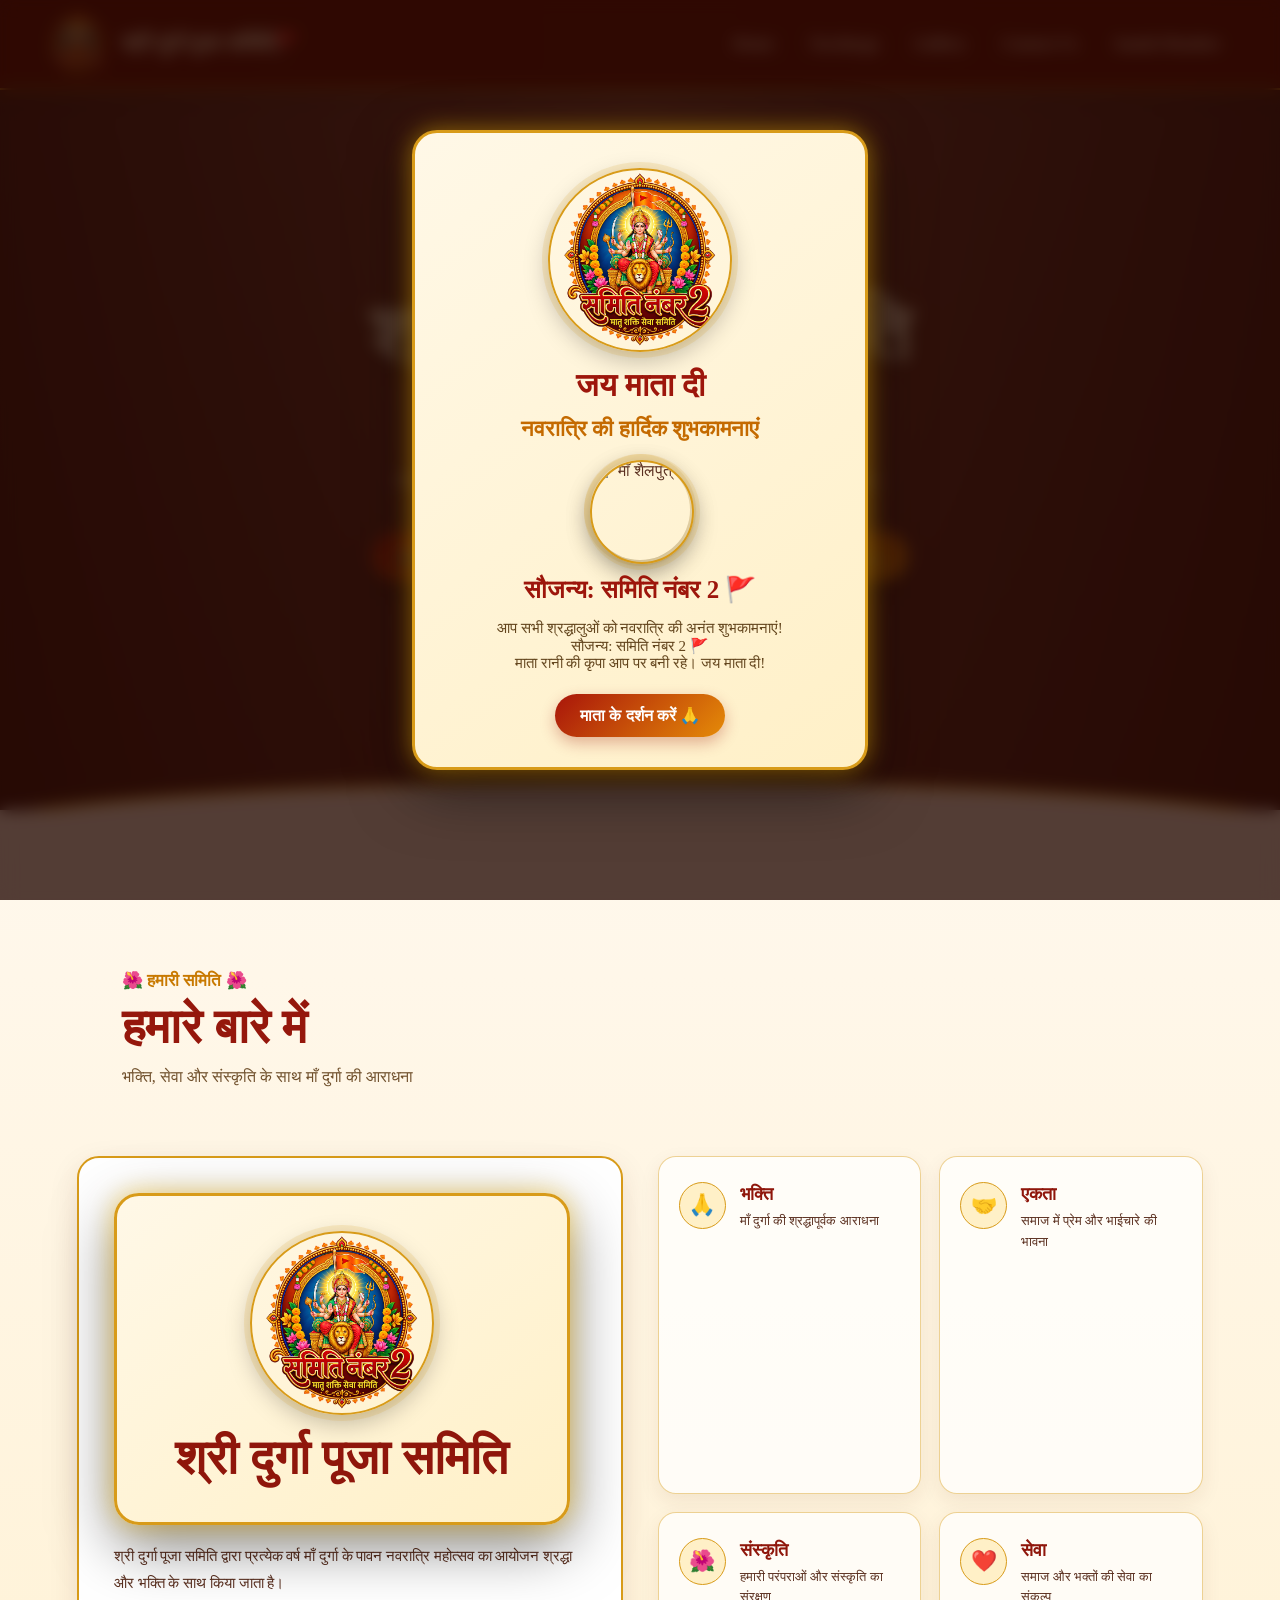
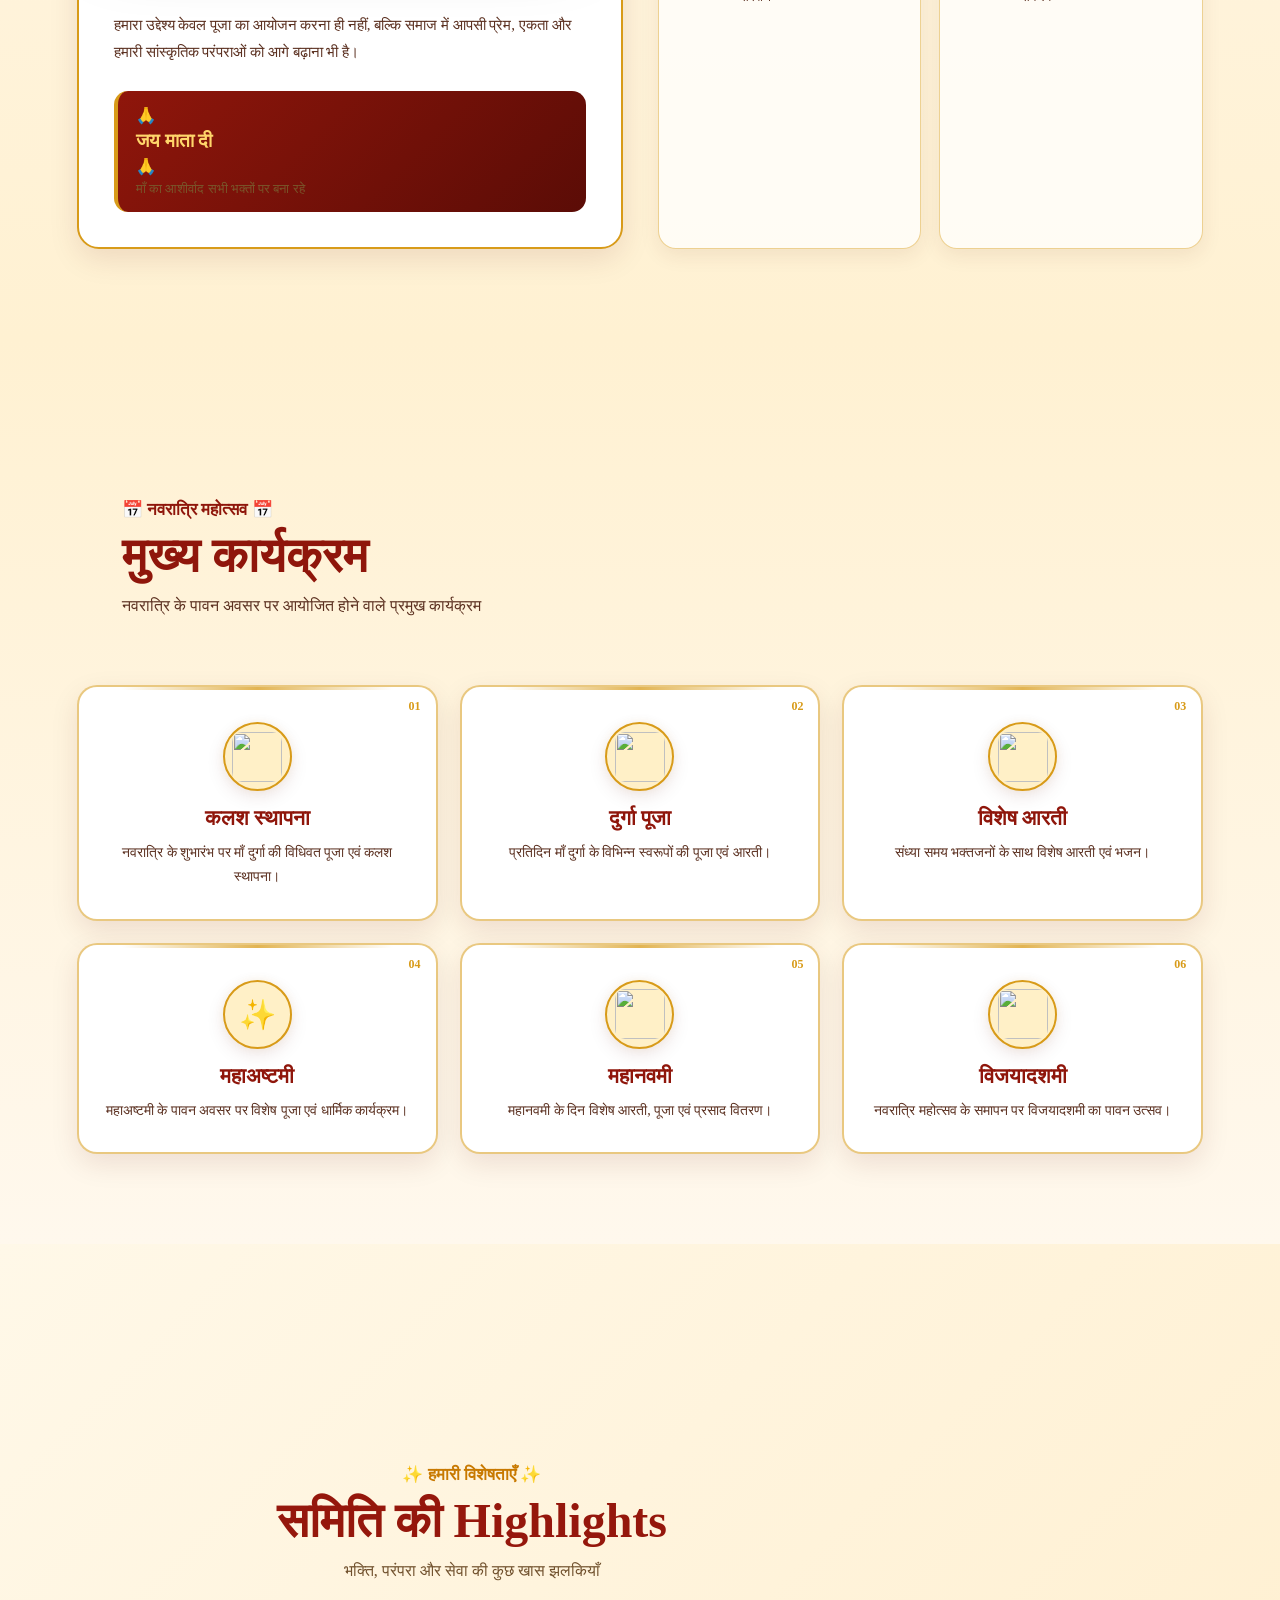
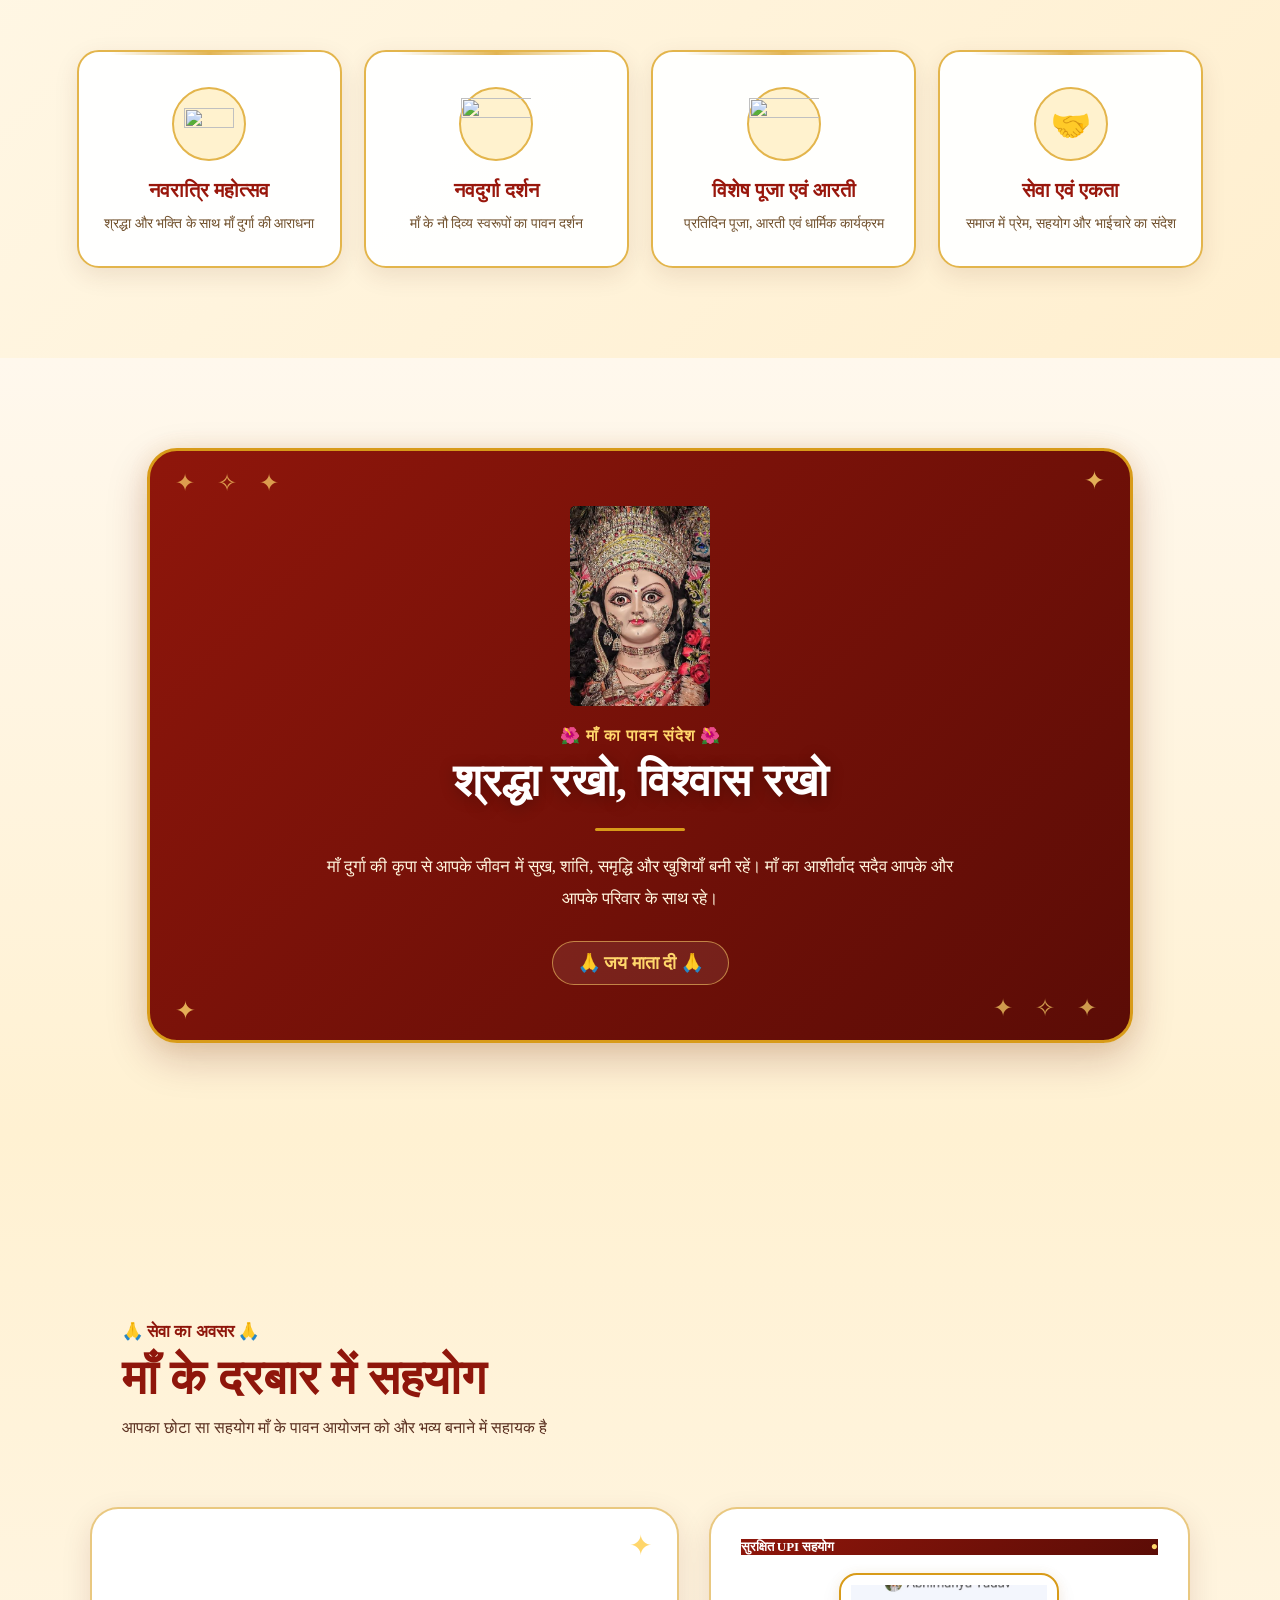
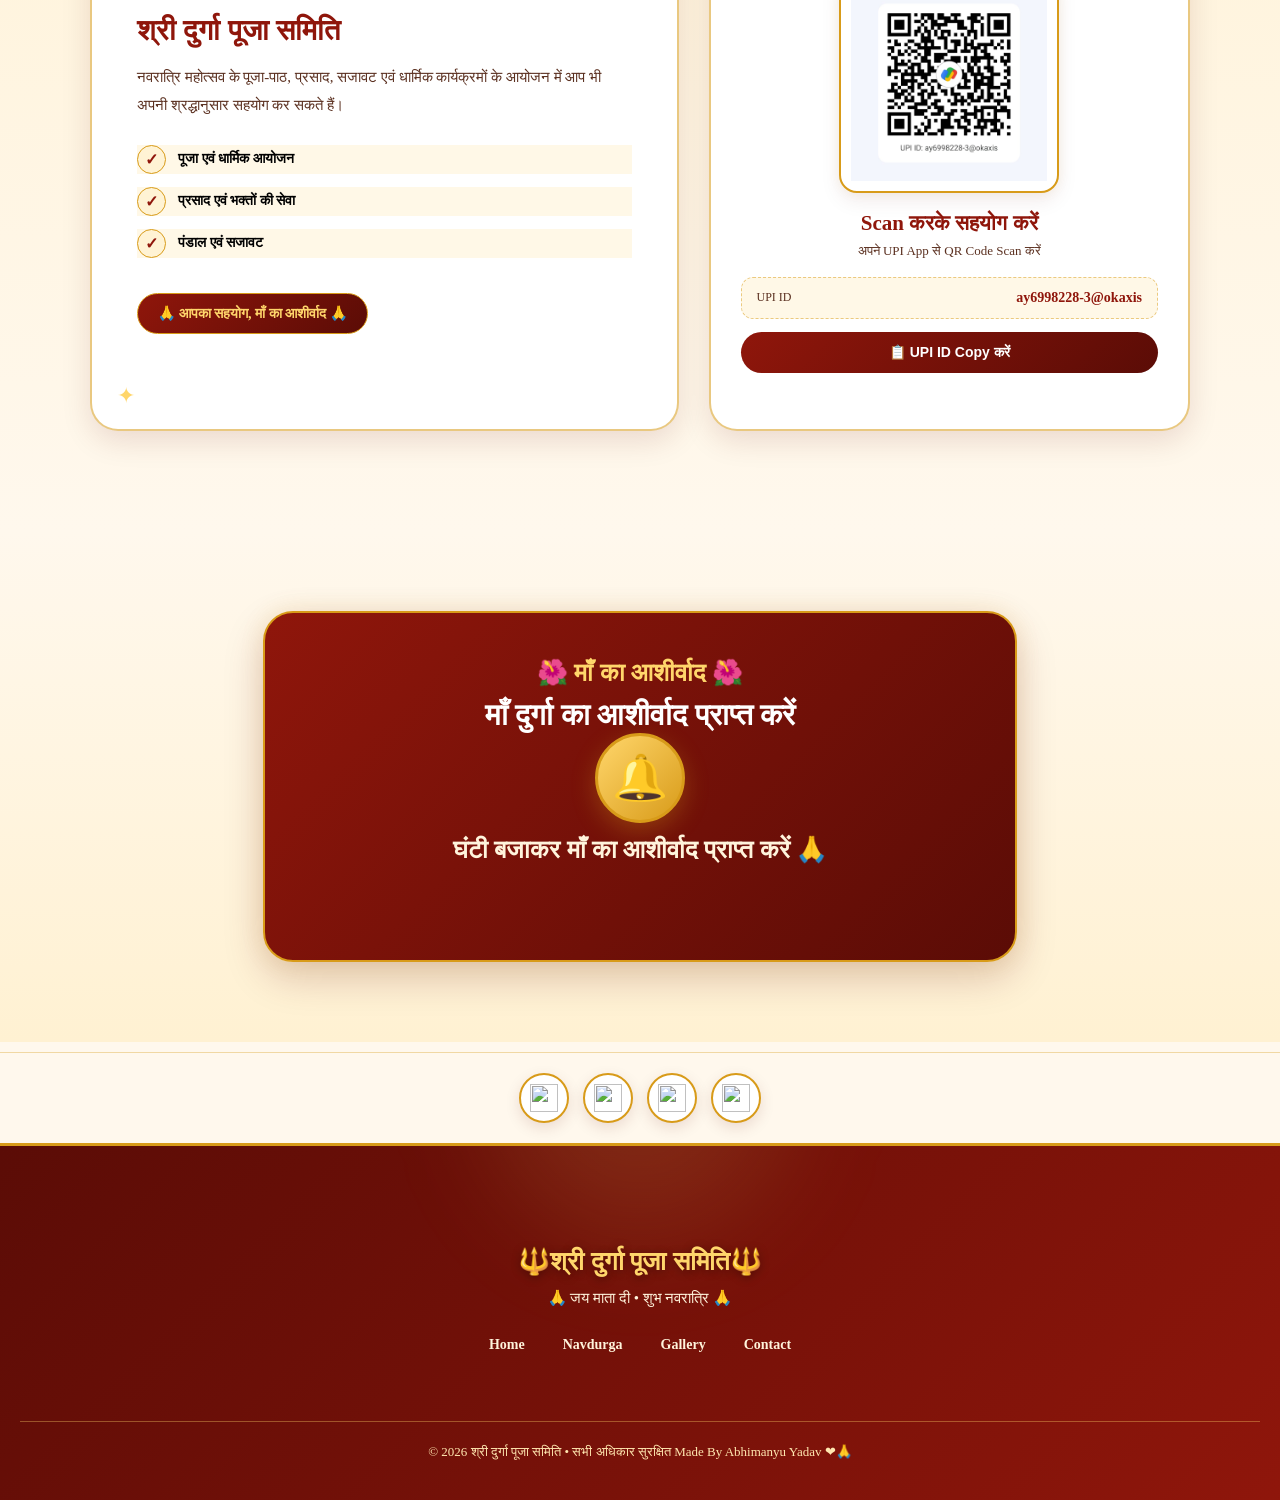
==== commit ee8356d8: "Add files via upload" ====
--- a/index.html
+++ b/index.html
@@ -15,8 +15,7 @@
     <div id="welcomePopup" class="welcome-popup">
         <div class="popup-box">
 
-            <div class="diya"><img src="images/logo.png"
-            alt=""></div>
+            <div class="diya"><img src="images/logo.png" alt=""></div>
 
             <h1>जय माता दी</h1>
 
@@ -24,7 +23,9 @@
 
             <p class="today-text"></p>
 
-            <div class="namaste" ><img id="mataImage" src="https://png.pngtree.com/png-vector/20250825/ourmid/pngtree-a-man-in-traditional-indian-attire-prayer-hands-namaste-png-image_17176671.webp" width="50px" alt="माँ शैलपुत्री">
+            <div class="namaste"><img id="mataImage"
+                    src="https://png.pngtree.com/png-vector/20250825/ourmid/pngtree-a-man-in-traditional-indian-attire-prayer-hands-namaste-png-image_17176671.webp"
+                    width="50px" alt="माँ शैलपुत्री">
             </div>
 
             <h3 id="mataName">सौजन्य: समिति नंबर 2 🚩</h3>
@@ -40,19 +41,21 @@
             </button>
 
         </div>
-        
+
     </div>
-    <!-- ================================
-     NAVBAR
-================================ -->
-
     <header class="navbar">
 
         <div class="logo">
-            <img src="images/logo.png" width="85px" height="80px" alt=""> <span>श्री दुर्गा पूजा समिति🚩</span>
-        </div>
-
-        <nav>
+            <img src="images/logo.png" width="85px" height="80px" alt="Logo">
+            <span>श्री दुर्गा पूजा समिति🚩</span>
+        </div>
+
+        <!-- Mobile Hamburger Button -->
+        <button class="menu-toggle" id="menuToggle" onclick="toggleMobileMenu()" aria-label="Menu">
+            ☰
+        </button>
+
+        <nav id="mainNav">
             <a href="index.html">Home</a>
             <a href="navdurga.html">Navdurga</a>
             <a href="gallery.html">Gallery</a>
@@ -100,7 +103,7 @@
                     📞 Contact Us
                 </a>
 
-                <a href="#donation" class="hero-btn" >
+                <a href="#donation" class="hero-btn">
                     🙏 सेवा का अवसर 🙏
                 </a>
 
@@ -109,367 +112,392 @@
         </div>
 
     </section>
-    
-<!-- About Samiti Section -->
-<section class="about-section">
-
-    <div class="section-heading">
-        <p>🌺 हमारी समिति 🌺</p>
-        <h2>हमारे बारे में</h2>
-        <span>
-            भक्ति, सेवा और संस्कृति के साथ माँ दुर्गा की आराधना
-        </span>
+
+
+    <!-- About Samiti Section -->
+    <section class="about-section">
+
+        <div class="section-heading">
+            <p>🌺 हमारी समिति 🌺</p>
+            <h2>हमारे बारे में</h2>
+            <span>
+                भक्ति, सेवा और संस्कृति के साथ माँ दुर्गा की आराधना
+            </span>
+        </div>
+
+        <div class="about-container">
+
+            <!-- About Text -->
+            <div class="about-content">
+
+                <h3 class="popup-box">
+                    <div class="diya"><img src="images/logo.png" alt=""> श्री दुर्गा पूजा समिति
+                    </div>
+                </h3>
+
+                <p>
+                    श्री दुर्गा पूजा समिति द्वारा प्रत्येक वर्ष
+                    माँ दुर्गा के पावन नवरात्रि महोत्सव का आयोजन
+                    श्रद्धा और भक्ति के साथ किया जाता है।
+                </p>
+
+                <p>
+                    हमारा उद्देश्य केवल पूजा का आयोजन करना ही नहीं,
+                    बल्कि समाज में आपसी प्रेम, एकता और हमारी
+                    सांस्कृतिक परंपराओं को आगे बढ़ाना भी है।
+                </p>
+
+                <div class="about-highlight">
+                    🙏 <strong>जय माता दी</strong> 🙏
+                    <span>माँ का आशीर्वाद सभी भक्तों पर बना रहे</span>
+                </div>
+
+            </div>
+
+
+            <!-- Features -->
+            <div class="about-features">
+
+                <div class="about-feature">
+                    <div class="feature-icon">🙏</div>
+                    <div>
+                        <h4>भक्ति</h4>
+                        <p>माँ दुर्गा की श्रद्धापूर्वक आराधना</p>
+                    </div>
+                </div>
+
+                <div class="about-feature">
+                    <div class="feature-icon">🤝</div>
+                    <div>
+                        <h4>एकता</h4>
+                        <p>समाज में प्रेम और भाईचारे की भावना</p>
+                    </div>
+                </div>
+
+                <div class="about-feature">
+                    <div class="feature-icon">🌺</div>
+                    <div>
+                        <h4>संस्कृति</h4>
+                        <p>हमारी परंपराओं और संस्कृति का संरक्षण</p>
+                    </div>
+                </div>
+
+                <div class="about-feature">
+                    <div class="feature-icon">❤️</div>
+                    <div>
+                        <h4>सेवा</h4>
+                        <p>समाज और भक्तों की सेवा का संकल्प</p>
+                    </div>
+                </div>
+
+            </div>
+
+        </div>
+
+    </section>
+
+    <!-- Festival Events Section -->
+    <section class="events-section">
+
+        <div class="section-heading">
+            <p>📅 नवरात्रि महोत्सव 📅</p>
+            <h2>मुख्य कार्यक्रम</h2>
+            <span>
+                नवरात्रि के पावन अवसर पर आयोजित होने वाले प्रमुख कार्यक्रम
+            </span>
+        </div>
+
+        <div class="events-container">
+
+            <div class="event-card">
+                <div class="event-number">01</div>
+                <div class="event-icon"><img
+                        src="https://png.pngtree.com/png-vector/20260831/ourmid/pngtree-traditional-hindu-durga-puja-thali-with-brass-kalash-and-diya-lotus-png-image_20068914.webp"
+                        width="70px" height="70px" style="border-radius: 10px;" alt=""></div>
+                <h3>कलश स्थापना</h3>
+                <p>
+                    नवरात्रि के शुभारंभ पर माँ दुर्गा की
+                    विधिवत पूजा एवं कलश स्थापना।
+                </p>
+            </div>
+
+            <div class="event-card">
+                <div class="event-number">02</div>
+                <div class="event-icon"><img
+                        src="https://png.pngtree.com/png-vector/20250914/ourmid/pngtree-traditional-durga-puja-items-arranged-together-symbolizing-devotion-culture-and-festive-png-image_17432827.webp"
+                        width="60px" height="60px" style="border-radius: 5px;" alt=""></div>
+                <h3>दुर्गा पूजा</h3>
+                <p>
+                    प्रतिदिन माँ दुर्गा के विभिन्न स्वरूपों की
+                    पूजा एवं आरती।
+                </p>
+            </div>
+
+            <div class="event-card">
+                <div class="event-number">03</div>
+                <div class="event-icon"><img
+                        src="https://png.pngtree.com/png-vector/20250227/ourmid/pngtree-traditional-indian-aarti-plate-with-diyas-and-flowers-png-image_15606849.png"
+                        width="60px" height="60px" style="border-radius: 10px;" alt=""></div>
+                <h3>विशेष आरती</h3>
+                <p>
+                    संध्या समय भक्तजनों के साथ
+                    विशेष आरती एवं भजन।
+                </p>
+            </div>
+
+            <div class="event-card">
+                <div class="event-number">04</div>
+                <div class="event-icon">✨</div>
+                <h3>महाअष्टमी</h3>
+                <p>
+                    महाअष्टमी के पावन अवसर पर
+                    विशेष पूजा एवं धार्मिक कार्यक्रम।
+                </p>
+            </div>
+
+            <div class="event-card">
+                <div class="event-number">05</div>
+                <div class="event-icon"><img
+                        src="https://png.pngtree.com/png-vector/20260618/ourmid/pngtree-durga-puja-festival-illustration-with-goddess-and-attendants-png-image_19585120.webp"
+                        width="60px" height="60px" style="border-radius: 10px;" alt=""></div>
+                <h3>महानवमी</h3>
+                <p>
+                    महानवमी के दिन विशेष आरती,
+                    पूजा एवं प्रसाद वितरण।
+                </p>
+            </div>
+
+            <div class="event-card">
+                <div class="event-number">06</div>
+                <div class="event-icon"><img
+                        src="https://png.pngtree.com/png-vector/20250919/ourmid/pngtree-loard-rama-shooting-ravana-dussehra-illustration-vector-png-image_17511508.webp"
+                        width="60px" height="60px" style="border-radius: 5px;" alt=""></div>
+                <h3>विजयादशमी</h3>
+                <p>
+                    नवरात्रि महोत्सव के समापन पर
+                    विजयादशमी का पावन उत्सव।
+                </p>
+            </div>
+
+        </div>
+
+    </section>
+    <!-- Committee Highlights -->
+    <section class="highlights-section">
+
+        <div class="section-heading">
+            <div class="diya"><img
+                    src="https://png.pngtree.com/png-vector/20260821/ourmid/pngtree-high-quality-durga-puja-single-lotus-flower-transparent-png-image_20020988.webp"
+                    width="150px" alt=""></div>
+            <p>✨ हमारी विशेषताएँ ✨</p>
+            <h2>समिति की Highlights</h2>
+            <span>भक्ति, परंपरा और सेवा की कुछ खास झलकियाँ</span>
+        </div>
+
+        <div class="highlights-container">
+
+            <div class="highlight-card">
+                <div class="highlight-icon"><img
+                        src="https://png.pngtree.com/png-vector/20221012/ourmid/pngtree-young-couple-character-dancing-with-dandiya-sticks-music-pose-dance-vector-png-image_28434508.png"
+                        width="50px" height="50px" style="border-radius: 5px;" alt=""></div>
+                <h3>नवरात्रि महोत्सव</h3>
+                <p>श्रद्धा और भक्ति के साथ माँ दुर्गा की आराधना</p>
+            </div>
+
+            <div class="highlight-card">
+                <div class="highlight-icon"><img
+                        src="https://png.pngtree.com/png-vector/20250227/ourmid/pngtree-happy-navaratri-dashahra-maa-durga-navratri-mata-rani-beautiful-face-high-png-image_15610535.png"
+                        width="80px" height="80px" style="border-radius: 5px;" alt=""></div>
+                <h3>नवदुर्गा दर्शन</h3>
+                <p>माँ के नौ दिव्य स्वरूपों का पावन दर्शन</p>
+            </div>
+
+            <div class="highlight-card">
+                <div class="highlight-icon"><img
+                        src="https://png.pngtree.com/png-vector/20251023/ourmid/pngtree-an-ornate-multi-tiered-brass-lamp-with-numerous-lit-wicks-symbolizing-png-image_17805061.webp"
+                        width="80px" height="80px" style="border-radius: 5px;" alt=""></div>
+                <h3>विशेष पूजा एवं आरती</h3>
+                <p>प्रतिदिन पूजा, आरती एवं धार्मिक कार्यक्रम</p>
+            </div>
+
+            <div class="highlight-card">
+                <div class="highlight-icon">🤝</div>
+                <h3>सेवा एवं एकता</h3>
+                <p>समाज में प्रेम, सहयोग और भाईचारे का संदेश</p>
+            </div>
+
+        </div>
+
+    </section>
+
+    <!-- Maa Message Section -->
+    <section class="maa-message-section">
+
+        <div class="maa-message-card">
+
+            <div class="message-decoration top-decoration">✦</div>
+
+            <div class="message-diya"><img src="images/badi Durga maa.jpg" width="140px" height="200px"
+                    style="border-radius: 5px;" alt=""></div>
+
+            <p class="message-small">🌺 माँ का पावन संदेश 🌺</p>
+
+            <h2>श्रद्धा रखो, विश्वास रखो</h2>
+
+            <div class="message-line"></div>
+
+            <p class="message-text">
+                माँ दुर्गा की कृपा से आपके जीवन में सुख, शांति,
+                समृद्धि और खुशियाँ बनी रहें।
+                माँ का आशीर्वाद सदैव आपके और आपके परिवार के साथ रहे।
+            </p>
+
+            <div class="message-blessing">
+                🙏 जय माता दी 🙏
+            </div>
+
+            <div class="message-decoration bottom-decoration">✦</div>
+
+        </div>
+
+    </section>
+
+    <!-- Donation Section -->
+    <section id="donation" class="donation-section">
+
+        <div class="section-heading">
+            <img src="https://png.pngtree.com/png-vector/20220528/ourmid/pngtree-donate-now-donate-now-help-vector-png-image_13692560.png"
+                width="150px" alt="">
+            <p>🙏 सेवा का अवसर 🙏</p>
+            <h2>माँ के दरबार में सहयोग</h2>
+            <span>आपका छोटा सा सहयोग माँ के पावन आयोजन को और भव्य बनाने में सहायक है</span>
+        </div>
+
+        <div class="donation-container">
+
+            <!-- Left Content -->
+            <div class="donation-content">
+
+                <div class="diya"><img
+                        src="https://png.pngtree.com/png-vector/20250301/ourmid/pngtree-goddess-maa-durga-sherawali-with-trishul-sword-beautiful-new-mata-rani-png-image_15610538.png"
+                        width="150px" alt=""></div>
+
+                <h3>श्री दुर्गा पूजा समिति</h3>
+
+                <p>
+                    नवरात्रि महोत्सव के पूजा-पाठ, प्रसाद, सजावट
+                    एवं धार्मिक कार्यक्रमों के आयोजन में आप भी
+                    अपनी श्रद्धानुसार सहयोग कर सकते हैं।
+                </p>
+
+                <div class="donation-points">
+                    <div>
+                        <span>✓</span>
+                        <p>पूजा एवं धार्मिक आयोजन</p>
+                    </div>
+
+                    <div>
+                        <span>✓</span>
+                        <p>प्रसाद एवं भक्तों की सेवा</p>
+                    </div>
+
+                    <div>
+                        <span>✓</span>
+                        <p>पंडाल एवं सजावट</p>
+                    </div>
+                </div>
+
+                <div class="donation-thanks">
+                    🙏 आपका सहयोग, माँ का आशीर्वाद 🙏
+                </div>
+
+            </div>
+
+
+            <!-- QR Payment -->
+            <div class="donation-payment">
+
+                <div class="payment-top">
+                    <span>सुरक्षित UPI सहयोग</span>
+                    <span class="payment-dot">●</span>
+                </div>
+
+                <div class="qr-wrapper">
+
+                    <!-- अपना QR image यहाँ लगाना -->
+                    <img src="images/Qr-Code.jpeg" alt="UPI Donation QR Code">
+
+                </div>
+
+                <h3>Scan करके सहयोग करें</h3>
+
+                <p class="scan-text">
+                    अपने UPI App से QR Code Scan करें
+                </p>
+
+                <div class="upi-box">
+                    <span>UPI ID</span>
+                    <strong>ay6998228-3@okaxis</strong>
+                </div>
+
+                <button class="donate-copy-btn" onclick="copyUPI()">
+                    📋 UPI ID Copy करें
+                </button>
+
+                <p id="copyMessage" class="copy-message"></p>
+
+            </div>
+
+        </div>
+
+    </section>
+
+    <!-- Maa Ka Aashirwad Section -->
+    <section class="blessing-section">
+
+        <div class="blessing-card">
+
+            <p class="blessing-small">🌺 माँ का आशीर्वाद 🌺</p>
+
+            <h2>माँ दुर्गा का आशीर्वाद प्राप्त करें</h2>
+
+
+            <button class="bell-button" onclick="ringBell()">
+                🔔
+            </button>
+            <p class="blessing-text">
+                घंटी बजाकर माँ का आशीर्वाद प्राप्त करें 🙏
+            </p>
+
+            <p id="blessingMessage" class="blessing-message">
+                🔔 घंटी बजाएँ
+            </p>
+
+        </div>
+
+    </section>
+
+    <div class="footer-social">
+        <a href="https://www.instagram.com/royal__abhimanyu_/" target="_blank" aria-label="Instagram">
+            <img src="https://png.pngtree.com/png-vector/20221018/ourmid/pngtree-instagram-icon-png-image_6315974.png"
+                width="40px" alt="">
+        </a>
+
+        <a href="https://www.facebook.com/profile.php?id=61576236485258" target="_blank" aria-label="Facebook">
+            <img src="https://png.pngtree.com/png-vector/20221018/ourmid/pngtree-facebook-social-media-icon-png-image_6315968.png"
+                width="40px" alt="">
+        </a>
+
+        <a href="https://www.youtube.com/@Abhimanyu7781" target="_blank" aria-label="YouTube">
+            <img src="https://png.pngtree.com/png-clipart/20221018/ourmid/pngtree-youtube-social-media-3d-stereo-png-image_6308427.png"
+                width="40px" alt="">
+        </a>
+
+        <a href="https://wa.me/916393170674" target="_blank" aria-label="WhatsApp">
+            <img src="https://png.pngtree.com/png-vector/20221018/ourmid/pngtree-whatsapp-icon-new-png-image_6315990.png"
+                width="40px" alt="">
+        </a>
     </div>
-
-    <div class="about-container">
-
-        <!-- About Text -->
-        <div class="about-content">
-
-            <h3 class="popup-box" >
-                <div class="diya" ><img src="images/logo.png" alt=""> श्री दुर्गा पूजा समिति
-                </div>
-                </h3>
-
-            <p>
-                श्री दुर्गा पूजा समिति द्वारा प्रत्येक वर्ष
-                माँ दुर्गा के पावन नवरात्रि महोत्सव का आयोजन
-                श्रद्धा और भक्ति के साथ किया जाता है।
-            </p>
-
-            <p>
-                हमारा उद्देश्य केवल पूजा का आयोजन करना ही नहीं,
-                बल्कि समाज में आपसी प्रेम, एकता और हमारी
-                सांस्कृतिक परंपराओं को आगे बढ़ाना भी है।
-            </p>
-
-            <div class="about-highlight">
-                🙏 <strong>जय माता दी</strong> 🙏
-                <span>माँ का आशीर्वाद सभी भक्तों पर बना रहे</span>
-            </div>
-
-        </div>
-
-
-        <!-- Features -->
-        <div class="about-features">
-
-            <div class="about-feature">
-                <div class="feature-icon">🙏</div>
-                <div>
-                    <h4>भक्ति</h4>
-                    <p>माँ दुर्गा की श्रद्धापूर्वक आराधना</p>
-                </div>
-            </div>
-
-            <div class="about-feature">
-                <div class="feature-icon">🤝</div>
-                <div>
-                    <h4>एकता</h4>
-                    <p>समाज में प्रेम और भाईचारे की भावना</p>
-                </div>
-            </div>
-
-            <div class="about-feature">
-                <div class="feature-icon">🌺</div>
-                <div>
-                    <h4>संस्कृति</h4>
-                    <p>हमारी परंपराओं और संस्कृति का संरक्षण</p>
-                </div>
-            </div>
-
-            <div class="about-feature">
-                <div class="feature-icon">❤️</div>
-                <div>
-                    <h4>सेवा</h4>
-                    <p>समाज और भक्तों की सेवा का संकल्प</p>
-                </div>
-            </div>
-
-        </div>
-
-    </div>
-
-</section>
-
-<!-- Festival Events Section -->
-<section class="events-section">
-
-    <div class="section-heading">
-        <p>📅 नवरात्रि महोत्सव 📅</p>
-        <h2>मुख्य कार्यक्रम</h2>
-        <span>
-            नवरात्रि के पावन अवसर पर आयोजित होने वाले प्रमुख कार्यक्रम
-        </span>
-    </div>
-
-    <div class="events-container">
-
-        <div class="event-card">
-            <div class="event-number">01</div>
-            <div class="event-icon"><img src="https://png.pngtree.com/png-vector/20260831/ourmid/pngtree-traditional-hindu-durga-puja-thali-with-brass-kalash-and-diya-lotus-png-image_20068914.webp" width="70px" height="70px" style="border-radius: 10px;" alt=""></div>
-            <h3>कलश स्थापना</h3>
-            <p>
-                नवरात्रि के शुभारंभ पर माँ दुर्गा की
-                विधिवत पूजा एवं कलश स्थापना।
-            </p>
-        </div>
-
-        <div class="event-card">
-            <div class="event-number">02</div>
-            <div class="event-icon"><img src="https://png.pngtree.com/png-vector/20250914/ourmid/pngtree-traditional-durga-puja-items-arranged-together-symbolizing-devotion-culture-and-festive-png-image_17432827.webp" width="60px" height="60px" style="border-radius: 5px;" alt=""></div>
-            <h3>दुर्गा पूजा</h3>
-            <p>
-                प्रतिदिन माँ दुर्गा के विभिन्न स्वरूपों की
-                पूजा एवं आरती।
-            </p>
-        </div>
-
-        <div class="event-card">
-            <div class="event-number">03</div>
-            <div class="event-icon"><img src="https://png.pngtree.com/png-vector/20250227/ourmid/pngtree-traditional-indian-aarti-plate-with-diyas-and-flowers-png-image_15606849.png" width="60px" height="60px" style="border-radius: 10px;" alt=""></div>
-            <h3>विशेष आरती</h3>
-            <p>
-                संध्या समय भक्तजनों के साथ
-                विशेष आरती एवं भजन।
-            </p>
-        </div>
-
-        <div class="event-card">
-            <div class="event-number">04</div>
-            <div class="event-icon">✨</div>
-            <h3>महाअष्टमी</h3>
-            <p>
-                महाअष्टमी के पावन अवसर पर
-                विशेष पूजा एवं धार्मिक कार्यक्रम।
-            </p>
-        </div>
-
-        <div class="event-card">
-            <div class="event-number">05</div>
-            <div class="event-icon"><img src="https://png.pngtree.com/png-vector/20260618/ourmid/pngtree-durga-puja-festival-illustration-with-goddess-and-attendants-png-image_19585120.webp" width="60px" height="60px" style="border-radius: 10px;" alt=""></div>
-            <h3>महानवमी</h3>
-            <p>
-                महानवमी के दिन विशेष आरती,
-                पूजा एवं प्रसाद वितरण।
-            </p>
-        </div>
-
-        <div class="event-card">
-            <div class="event-number">06</div>
-            <div class="event-icon"><img src="https://png.pngtree.com/png-vector/20250919/ourmid/pngtree-loard-rama-shooting-ravana-dussehra-illustration-vector-png-image_17511508.webp" width="60px" height="60px" style="border-radius: 5px;" alt=""></div>
-            <h3>विजयादशमी</h3>
-            <p>
-                नवरात्रि महोत्सव के समापन पर
-                विजयादशमी का पावन उत्सव।
-            </p>
-        </div>
-
-    </div>
-
-</section>
-<!-- Committee Highlights -->
-<section class="highlights-section">
-
-    <div class="section-heading">
-        <div class="diya" ><img src="https://png.pngtree.com/png-vector/20260821/ourmid/pngtree-high-quality-durga-puja-single-lotus-flower-transparent-png-image_20020988.webp" width="150px" alt=""></div>
-        <p>✨ हमारी विशेषताएँ ✨</p>
-        <h2>समिति की Highlights</h2>
-        <span>भक्ति, परंपरा और सेवा की कुछ खास झलकियाँ</span>
-    </div>
-
-    <div class="highlights-container">
-
-        <div class="highlight-card">
-            <div class="highlight-icon"><img src="https://png.pngtree.com/png-vector/20221012/ourmid/pngtree-young-couple-character-dancing-with-dandiya-sticks-music-pose-dance-vector-png-image_28434508.png" width="50px" height="50px" style="border-radius: 5px;"  alt=""></div>
-            <h3>नवरात्रि महोत्सव</h3>
-            <p>श्रद्धा और भक्ति के साथ माँ दुर्गा की आराधना</p>
-        </div>
-
-        <div class="highlight-card">
-            <div class="highlight-icon"><img src="https://png.pngtree.com/png-vector/20250227/ourmid/pngtree-happy-navaratri-dashahra-maa-durga-navratri-mata-rani-beautiful-face-high-png-image_15610535.png" width="80px" height="80px" style="border-radius: 5px;" alt=""></div>
-            <h3>नवदुर्गा दर्शन</h3>
-            <p>माँ के नौ दिव्य स्वरूपों का पावन दर्शन</p>
-        </div>
-
-        <div class="highlight-card">
-            <div class="highlight-icon"><img src="https://png.pngtree.com/png-vector/20251023/ourmid/pngtree-an-ornate-multi-tiered-brass-lamp-with-numerous-lit-wicks-symbolizing-png-image_17805061.webp" width="80px" height="80px" style="border-radius: 5px;" alt=""></div>
-            <h3>विशेष पूजा एवं आरती</h3>
-            <p>प्रतिदिन पूजा, आरती एवं धार्मिक कार्यक्रम</p>
-        </div>
-
-        <div class="highlight-card">
-            <div class="highlight-icon">🤝</div>
-            <h3>सेवा एवं एकता</h3>
-            <p>समाज में प्रेम, सहयोग और भाईचारे का संदेश</p>
-        </div>
-
-    </div>
-
-</section>
-    
-<!-- Maa Message Section -->
-<section class="maa-message-section">
-
-    <div class="maa-message-card">
-
-        <div class="message-decoration top-decoration">✦</div>
-
-        <div class="message-diya"><img src="images/badi Durga maa.jpg" width="140px" height="200px" style="border-radius: 5px;" alt=""></div>
-
-        <p class="message-small">🌺 माँ का पावन संदेश 🌺</p>
-
-        <h2>श्रद्धा रखो, विश्वास रखो</h2>
-
-        <div class="message-line"></div>
-
-        <p class="message-text">
-            माँ दुर्गा की कृपा से आपके जीवन में सुख, शांति,
-            समृद्धि और खुशियाँ बनी रहें।
-            माँ का आशीर्वाद सदैव आपके और आपके परिवार के साथ रहे।
-        </p>
-
-        <div class="message-blessing">
-            🙏 जय माता दी 🙏
-        </div>
-
-        <div class="message-decoration bottom-decoration">✦</div>
-
-    </div>
-
-</section>
-
-<!-- Donation Section -->
-<section id="donation" class="donation-section">
-
-    <div class="section-heading">
-        <img src="https://png.pngtree.com/png-vector/20220528/ourmid/pngtree-donate-now-donate-now-help-vector-png-image_13692560.png" width="150px" alt="">
-        <p>🙏 सेवा का अवसर 🙏</p>
-        <h2>माँ के दरबार में सहयोग</h2>
-        <span>आपका छोटा सा सहयोग माँ के पावन आयोजन को और भव्य बनाने में सहायक है</span>
-    </div>
-
-    <div class="donation-container">
-
-        <!-- Left Content -->
-        <div class="donation-content">
-
-            <div class="diya"><img src="https://png.pngtree.com/png-vector/20250301/ourmid/pngtree-goddess-maa-durga-sherawali-with-trishul-sword-beautiful-new-mata-rani-png-image_15610538.png" width="150px" alt=""></div>
-
-            <h3>श्री दुर्गा पूजा समिति</h3>
-
-            <p>
-                नवरात्रि महोत्सव के पूजा-पाठ, प्रसाद, सजावट
-                एवं धार्मिक कार्यक्रमों के आयोजन में आप भी
-                अपनी श्रद्धानुसार सहयोग कर सकते हैं।
-            </p>
-
-            <div class="donation-points">
-                <div>
-                    <span>✓</span>
-                    <p>पूजा एवं धार्मिक आयोजन</p>
-                </div>
-
-                <div>
-                    <span>✓</span>
-                    <p>प्रसाद एवं भक्तों की सेवा</p>
-                </div>
-
-                <div>
-                    <span>✓</span>
-                    <p>पंडाल एवं सजावट</p>
-                </div>
-            </div>
-
-            <div class="donation-thanks">
-                🙏 आपका सहयोग, माँ का आशीर्वाद 🙏
-            </div>
-
-        </div>
-
-
-        <!-- QR Payment -->
-        <div class="donation-payment">
-
-            <div class="payment-top">
-                <span>सुरक्षित UPI सहयोग</span>
-                <span class="payment-dot">●</span>
-            </div>
-
-            <div class="qr-wrapper">
-
-                <!-- अपना QR image यहाँ लगाना -->
-                <img src="images/Qr-Code.jpeg"
-                     alt="UPI Donation QR Code">
-
-            </div>
-
-            <h3>Scan करके सहयोग करें</h3>
-
-            <p class="scan-text">
-                अपने UPI App से QR Code Scan करें
-            </p>
-
-            <div class="upi-box">
-                <span>UPI ID</span>
-                <strong>ay6998228-3@okaxis</strong>
-            </div>
-
-            <button class="donate-copy-btn"
-                    onclick="copyUPI()">
-                📋 UPI ID Copy करें
-            </button>
-
-            <p id="copyMessage" class="copy-message"></p>
-
-        </div>
-
-    </div>
-
-</section>
-   
-<!-- Maa Ka Aashirwad Section -->
-<section class="blessing-section">
-
-    <div class="blessing-card">
-
-        <p class="blessing-small">🌺 माँ का आशीर्वाद 🌺</p>
-
-        <h2>माँ दुर्गा का आशीर्वाद प्राप्त करें</h2>
-
-        
-        <button class="bell-button" onclick="ringBell()">
-            🔔
-        </button>
-        <p class="blessing-text">
-            घंटी बजाकर माँ का आशीर्वाद प्राप्त करें 🙏
-        </p>
-
-        <p id="blessingMessage" class="blessing-message">
-            🔔 घंटी बजाएँ
-        </p>
-
-    </div>
-
-</section>
-
-<div class="footer-social">
-    <a href="https://www.instagram.com/royal__abhimanyu_/" target="_blank" aria-label="Instagram">
-        <img src="https://png.pngtree.com/png-vector/20221018/ourmid/pngtree-instagram-icon-png-image_6315974.png" width="40px" alt="">
-    </a>
-
-    <a href="https://www.facebook.com/profile.php?id=61576236485258" target="_blank" aria-label="Facebook">
-        <img src="https://png.pngtree.com/png-vector/20221018/ourmid/pngtree-facebook-social-media-icon-png-image_6315968.png" width="40px" alt="">
-    </a>
-
-    <a href="https://www.youtube.com/@Abhimanyu7781" target="_blank" aria-label="YouTube">
-        <img src="https://png.pngtree.com/png-clipart/20221018/ourmid/pngtree-youtube-social-media-3d-stereo-png-image_6308427.png" width="40px" alt="">
-    </a>
-
-    <a href="https://wa.me/916393170674" target="_blank" aria-label="WhatsApp">
-        <img src="https://png.pngtree.com/png-vector/20221018/ourmid/pngtree-whatsapp-icon-new-png-image_6315990.png" width="40px" alt="">
-    </a>
-</div>
 
     <!-- Footer -->
     <footer class="footer">
@@ -499,7 +527,7 @@
         </div>
 
     </footer>
-    
+
 
     <!-- =================================
      MATA DETAILS POPUP
@@ -523,4 +551,5 @@
     </div>
     <script src="script.js"></script>
 </body>
+
 </html>
--- a/style.css
+++ b/style.css
@@ -1,6 +1,17 @@
-
-body{
-    background-color: rgb(255 138 0);
+:root {
+    --primary-red: #8f160b;
+    --dark-red: #5b0c06;
+    --gold: #d89b19;
+    --light-gold: #ffd66b;
+    --cream: #fff8ed;
+    --cream-dark: #fff1d2;
+    --text-dark: #5b3020;
+    --white: #ffffff;
+}
+
+body {
+    background: var(--cream);
+    color: var(--text-dark);
     width: 100%;
     min-height: 100%;
     margin: 0;
@@ -26,7 +37,7 @@
 }
 
 .popup-box {
-    width: min(420px, 100%);
+    width: min(400px, 100%);
     padding: 30px 25px;
     text-align: center;
     background:
@@ -75,7 +86,7 @@
         border-radius: 20px;
         overflow-y: auto;
         overflow-x: hidden;
-        
+
     }
 
     /* Diya / top icon */
@@ -198,7 +209,7 @@
     display: block;
 }
 
-.namaste{
+.namaste {
     width: 100px;
     height: 100px;
     object-fit: cover;
@@ -207,7 +218,8 @@
     margin: 5px auto 15px;
     display: block;
 }
-.namaste img{
+
+.namaste img {
     width: 100px;
     height: 100px;
 }
@@ -331,6 +343,7 @@
 @media (max-width: 500px) {
 
     .popup-box {
+        width: 85%;
         padding: 25px 18px;
     }
 
@@ -418,109 +431,156 @@
 }
 
 
-/* =================================
+/* =========================
    HERO SECTION
-================================= */
+========================= */
 
 .hero {
-    min-height: 100vh;
     position: relative;
+    min-height: calc(100vh - 90px);
     display: flex;
     align-items: center;
     justify-content: center;
-    text-align: center;
-    padding: 100px 20px 40px;
+    padding: 70px 25px;
     box-sizing: border-box;
     background:
-        linear-gradient(rgb(255 138 0), rgb(203 27 11 / 75%)),
-        url("https://png.pngtree.com/png-vector/20250301/ourmid/pngtree-beautiful-new-sherawali-maa-goddess-durga-mata-rani-navratri-with-trishul-png-image_15610504.png");
-
+        linear-gradient(rgba(45, 5, 2, 0.62),
+            rgba(45, 5, 2, 0.78)),
+        url("https://png.pngtree.com/png-vector/20250301/ourmid/pngtree-beautiful-new-sherawali-maa-goddess-durga-mata-rani-navratri-with-trishul-png-image_15610504.png") center/cover no-repeat;
     background-size: contain;
-    background-repeat: no-repeat;
-    background-position: center;
-}
-
-
-/* Hero content */
+    overflow: hidden;
+}
+
+/* Soft golden glow */
+
+.hero::before {
+    content: "";
+    position: absolute;
+    width: 450px;
+    height: 450px;
+    background: rgba(255, 190, 50, 0.16);
+    border-radius: 50%;
+    filter: blur(80px);
+    top: 10%;
+    left: 50%;
+    transform: translateX(-50%);
+}
+
+/* Dark overlay */
+
+.hero-overlay {
+    position: absolute;
+    inset: 0;
+    background:
+        linear-gradient(90deg,
+            rgba(40, 3, 1, 0.72),
+            rgba(100, 15, 5, 0.25),
+            rgba(40, 3, 1, 0.72));
+    z-index: 1;
+}
+
+/* Hero Content */
 
 .hero-content {
-    
     position: relative;
     z-index: 2;
-    max-width: 850px;
+    width: 100%;
+    max-width: 900px;
+    text-align: center;
     color: white;
     animation: heroAppear 1s ease;
 }
 
+/* Jai Mata Di */
+
 .hero-small {
+    display: inline-block;
+    margin-bottom: 18px;
     color: #ffd66b;
-    font-size: 22px;
+    font-size: 21px;
     font-weight: 700;
     letter-spacing: 2px;
-    margin-bottom: 12px;
-}
+    text-shadow:
+        0 0 8px rgba(255, 214, 107, 0.7),
+        0 2px 10px rgba(0, 0, 0, 0.7);
+}
+
+/* Main Heading */
 
 .hero h1 {
     margin: 0;
-    font-size: clamp(40px, 7vw, 75px);
-    color: #fff5d6;
+    font-size: clamp(42px, 7vw, 78px);
+    line-height: 1.1;
+    color: #fff7dc;
     text-shadow:
-        0 4px 20px rgba(0, 0, 0, 0.6);
-}
+        0 4px 18px rgba(0, 0, 0, 0.8),
+        0 0 25px rgba(255, 190, 50, 0.25);
+    font-weight: 800;
+}
+
+/* Navratri Mahotsav */
 
 .hero h2 {
-    margin: 15px 0;
-    font-size: clamp(25px, 4vw, 42px);
-    color: #ffd05a;
-}
+    margin: 18px 0 20px;
+    font-size: clamp(25px, 4vw, 43px);
+    color: #ffd15c;
+    font-weight: 800;
+    text-shadow:
+        0 3px 12px rgba(0, 0, 0, 0.8);
+}
+
+/* Description */
 
 .hero-description {
-    max-width: 650px;
-    margin: 20px auto 30px;
+    max-width: 700px;
+    margin: 0 auto 32px;
     font-size: 18px;
-    line-height: 1.7;
+    line-height: 1.8;
     color: #fff4dc;
-}
-
-
-/* =================================
-   HERO BUTTONS
-================================= */
+    text-shadow: 0 2px 8px rgba(0, 0, 0, 0.7);
+}
+
+/* Buttons */
 
 .hero-buttons {
     display: flex;
     justify-content: center;
+    align-items: center;
     gap: 15px;
     flex-wrap: wrap;
 }
 
 .hero-btn {
     display: inline-block;
-    padding: 13px 25px;
+    padding: 14px 26px;
     border-radius: 30px;
     background: linear-gradient(135deg,
             #b51b0d,
             #e9930b);
 
+    border: 1px solid rgba(255, 214, 107, 0.6);
     color: white;
     text-decoration: none;
     font-weight: 700;
     box-shadow:
-        0 7px 20px rgba(0, 0, 0, 0.3);
-
-    transition: 0.3s;
+        0 8px 22px rgba(0, 0, 0, 0.35);
+    transition: all 0.3s ease;
 }
 
 .hero-btn:hover {
-    transform: translateY(-4px);
+    transform: translateY(-5px) scale(1.03);
     box-shadow:
-        0 12px 25px rgba(0, 0, 0, 0.4);
-}
+        0 12px 28px rgba(0, 0, 0, 0.45),
+        0 0 15px rgba(255, 214, 107, 0.35);
+}
+
+/* Outline Button */
 
 .outline-btn {
-    background: transparent;
+    background: rgba(255, 255, 255, 0.08);
     border: 2px solid #ffd66b;
     color: #ffd66b;
+    backdrop-filter: blur(5px);
 }
 
 .outline-btn:hover {
@@ -528,13 +588,9 @@
     color: #7b1208;
 }
 
-
-/* =================================
-   HERO ANIMATION
-================================= */
+/* Hero Animation */
 
 @keyframes heroAppear {
-
     from {
         opacity: 0;
         transform: translateY(35px);
@@ -543,6 +599,48 @@
     to {
         opacity: 1;
         transform: translateY(0);
+    }
+}
+
+
+/* =========================
+   HERO MOBILE
+========================= */
+
+@media (max-width: 650px) {
+
+    .hero {
+        min-height: calc(100vh - 70px);
+        padding: 55px 18px;
+    }
+
+    .hero-small {
+        font-size: 17px;
+        letter-spacing: 1px;
+    }
+
+    .hero h1 {
+        font-size: clamp(34px, 10vw, 50px);
+    }
+
+    .hero h2 {
+        font-size: clamp(23px, 7vw, 34px);
+        margin: 14px 0;
+    }
+
+    .hero-description {
+        font-size: 15px;
+        line-height: 1.7;
+        margin-bottom: 25px;
+    }
+
+    .hero-buttons {
+        gap: 10px;
+    }
+
+    .hero-btn {
+        padding: 12px 20px;
+        font-size: 14px;
     }
 }
 
@@ -563,7 +661,8 @@
     .logo {
         font-size: 18px;
     }
-    .logo img{
+
+    .logo img {
         width: 50px;
         height: 50px;
     }
@@ -586,14 +685,15 @@
     }
 }
 
-.logointext{
+.logointext {
     display: flex;
     justify-content: center;
     align-items: center;
     width: 100%;
-    
-}
-.logointext img{
+
+}
+
+.logointext img {
     display: flex;
     justify-content: center;
     justify-items: center;
@@ -1064,8 +1164,8 @@
     padding: 100px 6%;
     background:
         radial-gradient(circle at top left,
-        rgba(255, 205, 90, 0.16),
-        transparent 35%),
+            rgba(255, 205, 90, 0.16),
+            transparent 35%),
         linear-gradient(135deg, #fff8e8, #fff1d2);
 }
 
@@ -1436,6 +1536,7 @@
     background: #a7190c;
     transform: translateY(-50%) scale(1.1);
 }
+
 @media (max-width: 600px) {
 
     .lightbox-prev,
@@ -1481,7 +1582,7 @@
     margin-bottom: 12px;
 }
 
-.footer-content > p {
+.footer-content>p {
     margin: 0 0 22px;
     color: #ffe9b0;
     font-size: 15px;
@@ -1529,7 +1630,7 @@
         line-height: 1.5;
     }
 
-    .footer-content > p {
+    .footer-content>p {
         font-size: 13px;
         line-height: 1.5;
     }
@@ -1555,11 +1656,9 @@
 
 .about-section {
     padding: 90px 6%;
-    background: linear-gradient(
-        180deg,
-        #fffaf0,
-        #fff1d2
-    );
+    background: linear-gradient(180deg,
+            #fffaf0,
+            #fff1d2);
 }
 
 .about-container {
@@ -1948,6 +2047,7 @@
     }
 
 }
+
 /* =========================
    MAA MESSAGE SECTION
 ========================= */
@@ -1967,11 +2067,11 @@
 
     background:
         radial-gradient(circle at top left,
-        rgba(255, 214, 107, 0.18),
-        transparent 30%),
+            rgba(255, 214, 107, 0.18),
+            transparent 30%),
         radial-gradient(circle at bottom right,
-        rgba(255, 193, 7, 0.15),
-        transparent 30%),
+            rgba(255, 193, 7, 0.15),
+            transparent 30%),
         linear-gradient(145deg, #8f160b, #b92712);
 
     border: 3px solid #d89b19;
@@ -2416,8 +2516,8 @@
     padding: 100px 6%;
     background:
         radial-gradient(circle at top right,
-        rgba(255, 202, 80, 0.15),
-        transparent 30%),
+            rgba(255, 202, 80, 0.15),
+            transparent 30%),
         linear-gradient(180deg, #fffaf0, #fff0d0);
 }
 
@@ -2486,7 +2586,7 @@
     font-size: 29px;
 }
 
-.donation-content > p {
+.donation-content>p {
     color: #fff0cf;
     font-size: 15px;
     line-height: 1.9;
@@ -2499,9 +2599,10 @@
 
 .donation-points {
     margin-top: 25px;
-}
-
-.donation-points > div {
+    color: black;
+}
+
+.donation-points>div {
     display: flex;
     align-items: center;
     gap: 12px;
@@ -2529,7 +2630,8 @@
 .donation-points p {
     margin: 0;
 
-    color: #fff4d7;
+    color: #000000;
+    font-weight: bold;
     font-size: 14px;
 }
 
@@ -2759,10 +2861,8 @@
     padding: 120px 20px 60px;
 
     background:
-        linear-gradient(
-            rgba(70, 8, 2, 0.72),
-            rgba(70, 8, 2, 0.88)
-        ),
+        linear-gradient(rgba(70, 8, 2, 0.72),
+            rgba(70, 8, 2, 0.88)),
         url("images/durga-bg.jpg");
 
     background-size: cover;
@@ -2798,7 +2898,7 @@
     font-size: clamp(42px, 7vw, 70px);
 
     text-shadow:
-        0 4px 20px rgba(0,0,0,.6);
+        0 4px 20px rgba(0, 0, 0, .6);
 }
 
 .members-hero-content span {
@@ -2821,16 +2921,12 @@
     padding: 100px 6%;
 
     background:
-        radial-gradient(
-            circle at top right,
+        radial-gradient(circle at top right,
             rgba(255, 205, 90, .15),
-            transparent 30%
-        ),
-        linear-gradient(
-            180deg,
+            transparent 30%),
+        linear-gradient(180deg,
             #fffaf0,
-            #fff0d2
-        );
+            #fff0d2);
 }
 
 .members-grid {
@@ -2852,18 +2948,15 @@
     padding: 35px 25px;
     text-align: center;
     background:
-        linear-gradient(
-            145deg,
+        linear-gradient(145deg,
             #ffffff,
-            #fff8e8
-        );
+            #fff8e8);
 
     border: 2px solid #e3b54c;
     border-radius: 24px;
     overflow: hidden;
     box-shadow:
-        0 10px 28px
-        rgba(91, 36, 5, .12);
+        0 10px 28px rgba(91, 36, 5, .12);
 
     transition:
         transform .4s ease,
@@ -2878,14 +2971,12 @@
     width: 100%;
     height: 4px;
     background:
-        linear-gradient(
-            90deg,
+        linear-gradient(90deg,
             transparent,
             #ffd66b,
             #a7190c,
             #ffd66b,
-            transparent
-        );
+            transparent);
 
     transition: .6s ease;
 }
@@ -2897,12 +2988,10 @@
 .member-card:hover {
 
     transform:
-        translateY(-10px)
-        scale(1.02);
+        translateY(-10px) scale(1.02);
 
     box-shadow:
-        0 20px 40px
-        rgba(91, 36, 5, .20);
+        0 20px 40px rgba(91, 36, 5, .20);
 }
 
 
@@ -2930,17 +3019,14 @@
     justify-content: center;
     border-radius: 50%;
     background:
-        linear-gradient(
-            145deg,
+        linear-gradient(145deg,
             #fff4ce,
-            #ffe5a1
-        );
+            #ffe5a1);
 
     border: 2px solid #d89b19;
     font-size: 34px;
     box-shadow:
-        0 0 0 7px
-        rgba(216,155,25,.10);
+        0 0 0 7px rgba(216, 155, 25, .10);
 
     transition: .4s ease;
 }
@@ -2948,12 +3034,10 @@
 .member-card:hover .member-icon {
 
     transform:
-        rotate(4deg)
-        scale(1.12);
+        rotate(4deg) scale(1.12);
 
     box-shadow:
-        0 0 25px
-        rgba(216,155,25,.40);
+        0 0 25px rgba(216, 155, 25, .40);
 }
 
 
@@ -2979,11 +3063,9 @@
     width: 0;
     height: 2px;
     background:
-        linear-gradient(
-            90deg,
+        linear-gradient(90deg,
             #a7190c,
-            #e3a21b
-        );
+            #e3a21b);
 
     transition: .4s ease;
 }
@@ -3009,15 +3091,13 @@
     from {
         opacity: 0;
         transform:
-            translateY(35px)
-            scale(.96);
+            translateY(35px) scale(.96);
     }
 
     to {
         opacity: 1;
         transform:
-            translateY(0)
-            scale(1);
+            translateY(0) scale(1);
     }
 }
 
@@ -3028,18 +3108,14 @@
         transform: scale(1);
 
         filter:
-            drop-shadow(
-                0 0 5px #ffb300
-            );
+            drop-shadow(0 0 5px #ffb300);
     }
 
     to {
         transform: scale(1.08);
 
         filter:
-            drop-shadow(
-                0 0 20px #ff9800
-            );
+            drop-shadow(0 0 20px #ff9800);
     }
 }
 
@@ -3073,6 +3149,7 @@
     }
 
 }
+
 /* ===== MEMBERS MORE BUTTON ===== */
 
 .members-grid .member-card:nth-child(n + 7) {
@@ -3171,11 +3248,9 @@
 .blessing-section {
     padding: 80px 20px;
     background:
-        radial-gradient(
-            circle at center,
+        radial-gradient(circle at center,
             rgba(255, 214, 107, 0.18),
-            transparent 45%
-        ),
+            transparent 45%),
         linear-gradient(180deg, #fff4d8, #ffe8b0);
 
     text-align: center;
@@ -3212,7 +3287,7 @@
 
 .blessing-text {
     margin: 12px 0 25px;
-font-weight: 900;
+    font-weight: 900;
     color: #000000;
     font-size: 25px;
 }
@@ -3226,11 +3301,9 @@
     border: 3px solid #d89b19;
     border-radius: 50%;
 
-    background: linear-gradient(
-        145deg,
-        #ffd66b,
-        #e59b19
-    );
+    background: linear-gradient(145deg,
+            #ffd66b,
+            #e59b19);
 
     font-size: 45px;
 
@@ -3328,6 +3401,7 @@
         font-size: 40px;
     }
 }
+
 /* =================================
    SOCIAL MEDIA
 ================================= */
@@ -3361,4 +3435,1429 @@
     background: #fd6d6d;
     color: #000000;
     box-shadow: 0 8px 20px rgba(216, 155, 25, 0.35);
+}
+
+/* =================================
+   VIDEO PREVIOUS / NEXT BUTTONS
+================================= */
+
+.video-nav {
+    position: absolute;
+    top: 50%;
+    transform: translateY(-50%);
+
+    width: 55px;
+    height: 55px;
+
+    border: 2px solid #ffd66b;
+    border-radius: 50%;
+
+    background: rgba(167, 25, 12, 0.95);
+    color: white;
+
+    font-size: 30px;
+    font-weight: bold;
+
+    display: flex;
+    align-items: center;
+    justify-content: center;
+
+    cursor: pointer;
+
+    z-index: 10003;
+
+    transition: 0.3s ease;
+}
+
+.video-nav:hover {
+    background: #d89b19;
+    color: #8f160b;
+
+    transform:
+        translateY(-50%) scale(1.1);
+}
+
+
+/* Previous */
+
+.video-prev {
+    left: 25px;
+}
+
+
+/* Next */
+
+.video-next {
+    right: 25px;
+}
+
+
+/* Mobile */
+
+@media (max-width: 600px) {
+
+    .video-nav {
+        width: 45px;
+        height: 45px;
+        font-size: 24px;
+    }
+
+    .video-prev {
+        left: 8px;
+    }
+
+    .video-next {
+        right: 8px;
+    }
+
+}
+
+/* =========================
+   NAVBAR
+========================= */
+
+.navbar {
+    width: 100%;
+    height: 90px;
+    padding: 0 45px;
+    box-sizing: border-box;
+
+    display: flex;
+    align-items: center;
+    justify-content: space-between;
+
+    background: rgba(92, 12, 5, 0.96);
+    border-bottom: 2px solid #d89b19;
+    box-shadow: 0 4px 18px rgba(0, 0, 0, 0.25);
+
+    position: fixed;
+    z-index: 1000;
+}
+
+/* Logo */
+
+.logo {
+    display: flex;
+    align-items: center;
+    gap: 12px;
+
+    color: #fff5d6;
+    font-size: 22px;
+    font-weight: 700;
+    white-space: nowrap;
+}
+
+.logo img {
+    width: 65px;
+    height: 65px;
+    object-fit: contain;
+}
+
+/* Desktop Navigation */
+
+.navbar nav {
+    display: flex;
+    align-items: center;
+    gap: 8px;
+}
+
+.navbar nav a {
+    position: relative;
+
+    padding: 10px 14px;
+
+    color: #fff4dc;
+    text-decoration: none;
+
+    font-size: 16px;
+    font-weight: 600;
+
+    transition: 0.3s ease;
+}
+
+/* Golden underline */
+
+.navbar nav a::after {
+    content: "";
+
+    position: absolute;
+    left: 50%;
+    bottom: 2px;
+
+    width: 0;
+    height: 2px;
+
+    background: #ffd66b;
+
+    transform: translateX(-50%);
+    transition: 0.3s ease;
+}
+
+.navbar nav a:hover {
+    color: #ffd66b;
+}
+
+.navbar nav a:hover::after {
+    width: 70%;
+}
+
+
+/* =========================
+   HAMBURGER BUTTON
+========================= */
+
+.menu-toggle {
+    display: none;
+
+    border: none;
+    outline: none;
+
+    background: transparent;
+    color: #ffd66b;
+
+    font-size: 32px;
+    line-height: 1;
+
+    cursor: pointer;
+
+    padding: 5px 8px;
+}
+
+
+/* =========================
+   MOBILE NAVBAR
+========================= */
+
+@media (max-width: 650px) {
+
+    .navbar {
+        height: 55px;
+        padding: 0 15px;
+    }
+
+    .logo {
+        font-size: 17px;
+        gap: 8px;
+    }
+
+    .logo img {
+        width: 48px;
+        height: 48px;
+    }
+
+    /* Hamburger visible */
+
+    .menu-toggle {
+        display: flex;
+        position: absolute;
+        top: 5px;
+        left: 15px;
+    }
+
+    /* Hide desktop navigation */
+
+    .navbar nav {
+
+        display: none;
+        position: fixed;
+        top: 72px;
+        right: 12px;
+        width: 210px;
+        flex-direction: column;
+        align-items: stretch;
+        gap: 0;
+        background: rgba(92, 12, 5, 0.98);
+        border: 1px solid #d89b19;
+        border-radius: 12px;
+        padding: 8px 0;
+        box-shadow: 0 10px 30px rgba(0, 0, 0, 0.4);
+    }
+
+    /* Menu open hone par */
+
+    .navbar nav.show {
+        display: flex;
+        position: absolute;
+        left: 15px;
+    }
+
+    .navbar nav a {
+        padding: 13px 18px;
+
+        font-size: 15px;
+
+        border-bottom: 1px solid rgba(255, 214, 107, 0.15);
+    }
+
+    .navbar nav a:last-child {
+        border-bottom: none;
+    }
+
+    .navbar nav a::after {
+        display: none;
+    }
+
+    .navbar nav a:hover {
+        background: rgba(216, 155, 25, 0.15);
+        color: #ffd66b;
+    }
+}
+
+/* =========================
+   CURVED HERO DIVIDER
+========================= */
+
+.hero {
+    overflow: hidden;
+}
+
+/* Curved bottom shape */
+
+.hero::after {
+    content: "";
+    position: absolute;
+
+    left: -5%;
+    bottom: -28px;
+
+    width: 110%;
+    height: 122px;
+
+    background: #fff8ed;
+
+    border-radius: 50% 50% 0 0 / 100% 100% 0 0;
+
+    z-index: 3;
+}
+/* =========================
+   HERO CURVED DIVIDER
+========================= */
+
+.hero {
+    position: relative;
+    overflow: hidden;
+    border-bottom: none !important;
+}
+
+/* Smooth curved divider */
+
+.hero::after {
+    content: "";
+
+    position: absolute;
+    left: -5%;
+    bottom: -32px;
+
+    width: 110%;
+    height: 58px;
+
+    background: #fff8ed;
+
+    border-radius: 50% 50% 0 0 / 100% 100% 0 0;
+
+    box-shadow: 0 -4px 0 #ffc226;
+
+    z-index: 5;
+}
+
+/* Mobile: About section border hide */
+@media (max-width: 650px) {
+    .about-section {
+        border-top: none !important;
+        border-bottom: none !important;
+    }
+}
+
+/* =========================
+   ABOUT SECTION - THEME POLISH
+========================= */
+
+.about-section {
+    background: linear-gradient(
+        180deg,
+        var(--cream),
+        var(--cream-dark)
+    );
+}
+
+.about-content {
+    background: var(--white);
+    border-color: var(--gold);
+    box-shadow: 0 10px 30px rgba(91, 12, 6, 0.10);
+}
+
+.about-content h3 {
+    color: var(--primary-red);
+}
+
+.about-content p {
+    color: var(--text-dark);
+}
+
+.about-feature {
+    background: rgba(255, 255, 255, 0.75);
+    border-color: rgba(216, 155, 25, 0.45);
+}
+
+.about-feature h4 {
+    color: var(--primary-red);
+}
+
+.about-feature p {
+    color: var(--text-dark);
+}
+
+.feature-icon {
+    color: var(--primary-red);
+    background: #fff0c7;
+    border-color: var(--gold);
+}
+
+.about-highlight {
+    background: linear-gradient(
+        135deg,
+        var(--primary-red),
+        var(--dark-red)
+    );
+
+    border-color: var(--gold);
+    color: var(--white);
+}
+
+.about-highlight strong {
+    color: var(--light-gold);
+}
+
+/* =========================
+   EVENTS SECTION - THEME POLISH
+========================= */
+
+.events-section {
+    background: linear-gradient(
+        180deg,
+        var(--cream-dark),
+        var(--cream)
+    );
+}
+
+.events-section .section-heading p {
+    color: var(--primary-red);
+}
+
+.events-section .section-heading h2 {
+    color: var(--primary-red);
+}
+
+.events-section .section-heading span {
+    color: var(--text-dark);
+}
+
+.event-card {
+    background: var(--white);
+    border: 2px solid rgba(216, 155, 25, 0.55);
+    box-shadow: 0 10px 28px rgba(91, 12, 6, 0.10);
+}
+
+.event-card:hover {
+    border-color: var(--gold);
+    box-shadow:
+        0 15px 35px rgba(91, 12, 6, 0.16),
+        0 0 18px rgba(216, 155, 25, 0.18);
+}
+
+.event-number {
+    color: var(--gold);
+}
+
+.event-card h3 {
+    color: var(--primary-red);
+}
+
+.event-card p {
+    color: var(--text-dark);
+}
+
+.event-icon {
+    background: #fff0c7;
+    border-color: var(--gold);
+}
+
+/* =========================
+   MAA MESSAGE - THEME POLISH
+========================= */
+
+.maa-message-section {
+    background: linear-gradient(
+        180deg,
+        var(--cream),
+        var(--cream-dark)
+    );
+}
+
+.maa-message-card {
+    background: linear-gradient(
+        135deg,
+        var(--primary-red),
+        var(--dark-red)
+    );
+
+    border-color: var(--gold);
+    box-shadow:
+        0 15px 40px rgba(91, 12, 6, 0.22),
+        0 0 25px rgba(216, 155, 25, 0.12);
+}
+
+.message-small {
+    color: var(--light-gold);
+}
+
+.maa-message-card h2 {
+    color: var(--white);
+}
+
+.message-line {
+    background: var(--gold);
+}
+
+.message-text {
+    color: #fff4dc;
+}
+
+.message-blessing {
+    color: var(--light-gold);
+    border-color: rgba(255, 214, 107, 0.55);
+    background: rgba(255, 255, 255, 0.08);
+}
+
+.message-decoration {
+    color: var(--light-gold);
+}
+
+/* =========================
+   DONATION SECTION - THEME POLISH
+========================= */
+
+.donation-section {
+    background: linear-gradient(
+        180deg,
+        var(--cream-dark),
+        var(--cream)
+    );
+}
+
+.donation-section .section-heading p {
+    color: var(--primary-red);
+}
+
+.donation-section .section-heading h2 {
+    color: var(--primary-red);
+}
+
+.donation-section .section-heading span {
+    color: var(--text-dark);
+}
+
+.donation-content,
+.donation-payment {
+    background: var(--white);
+    border: 2px solid rgba(216, 155, 25, 0.55);
+    box-shadow: 0 10px 30px rgba(91, 12, 6, 0.12);
+}
+
+.donation-content h3,
+.donation-payment h3 {
+    color: var(--primary-red);
+}
+
+.donation-content > p,
+.scan-text {
+    color: var(--text-dark);
+}
+
+.donation-points div {
+    background: #fff8e7;
+    border-color: rgba(216, 155, 25, 0.35);
+}
+
+.donation-points span {
+    color: var(--primary-red);
+}
+
+.donation-thanks {
+    background: linear-gradient(
+        135deg,
+        var(--primary-red),
+        var(--dark-red)
+    );
+
+    color: var(--light-gold);
+    border-color: var(--gold);
+}
+
+.payment-top {
+    background: linear-gradient(
+        135deg,
+        var(--primary-red),
+        var(--dark-red)
+    );
+
+    color: var(--white);
+}
+
+.payment-dot {
+    color: var(--light-gold);
+}
+
+.qr-wrapper {
+    border-color: var(--gold);
+    background: var(--white);
+}
+
+.upi-box {
+    background: #fff8e7;
+    border-color: rgba(216, 155, 25, 0.5);
+}
+
+.upi-box span {
+    color: var(--text-dark);
+}
+
+.upi-box strong {
+    color: var(--primary-red);
+}
+
+.donate-copy-btn {
+    background: linear-gradient(
+        135deg,
+        var(--primary-red),
+        var(--dark-red)
+    );
+
+    border-color: var(--gold);
+    color: var(--white);
+}
+
+.donate-copy-btn:hover {
+    background: linear-gradient(
+        135deg,
+        #ff695c,
+        var(--primary-red)
+    );
+}
+
+.copy-message {
+    color: var(--primary-red);
+}
+
+/* =========================
+   BLESSING SECTION - THEME POLISH
+========================= */
+
+.blessing-section {
+    background: linear-gradient(
+        180deg,
+        var(--cream),
+        var(--cream-dark)
+    );
+}
+
+.blessing-card {
+    background: linear-gradient(
+        135deg,
+        var(--primary-red),
+        var(--dark-red)
+    );
+
+    border-color: var(--gold);
+
+    box-shadow:
+        0 15px 40px rgba(91, 12, 6, 0.20),
+        0 0 25px rgba(216, 155, 25, 0.12);
+}
+
+.blessing-small {
+    color: var(--light-gold);
+}
+
+.blessing-card h2 {
+    color: var(--white);
+}
+
+.blessing-text {
+    color: #fff4dc;
+}
+
+.bell-button {
+    border-color: var(--gold);
+    background: linear-gradient(
+        135deg,
+        #ffd66b,
+        var(--gold)
+    );
+
+    color: var(--dark-red);
+
+    box-shadow:
+        0 8px 25px rgba(216, 155, 25, 0.30);
+}
+
+.bell-button:hover {
+    box-shadow:
+        0 10px 30px rgba(216, 155, 25, 0.45),
+        0 0 20px rgba(255, 214, 107, 0.30);
+}
+
+.blessing-message {
+    color: var(--light-gold);
+}
+
+/* =========================
+   STEP 4 - COMMON CARD POLISH
+========================= */
+
+/* Common smooth transition */
+.event-card,
+.highlight-card,
+.about-content,
+.donation-content,
+.donation-payment,
+.member-card {
+    transition:
+        transform 0.35s ease,
+        box-shadow 0.35s ease,
+        border-color 0.35s ease;
+}
+
+
+/* Common hover lift */
+.event-card:hover,
+.highlight-card:hover,
+.member-card:hover {
+    transform: translateY(-8px);
+}
+
+
+/* Golden top shine */
+.event-card::before,
+.highlight-card::before,
+.member-card::before {
+    content: "";
+    position: absolute;
+    top: 0;
+    left: 12%;
+    width: 76%;
+    height: 3px;
+
+    background: linear-gradient(
+        90deg,
+        transparent,
+        var(--gold),
+        transparent
+    );
+
+    opacity: 0.75;
+}
+
+
+/* Premium shadow */
+.event-card:hover,
+.highlight-card:hover,
+.member-card:hover {
+    border-color: var(--gold);
+
+    box-shadow:
+        0 18px 38px rgba(91, 12, 6, 0.16),
+        0 0 18px rgba(216, 155, 25, 0.10);
+}
+
+
+/* About card */
+.about-content:hover {
+    transform: translateY(-5px);
+
+    border-color: var(--gold);
+
+    box-shadow:
+        0 16px 35px rgba(91, 12, 6, 0.14),
+        0 0 16px rgba(216, 155, 25, 0.08);
+}
+
+
+/* Donation cards */
+.donation-content:hover,
+.donation-payment:hover {
+    transform: translateY(-5px);
+
+    border-color: var(--gold);
+
+    box-shadow:
+        0 16px 35px rgba(91, 12, 6, 0.14),
+        0 0 18px rgba(216, 155, 25, 0.10);
+}
+
+
+/* Mobile - less movement */
+@media (max-width: 650px) {
+
+    .event-card:hover,
+    .highlight-card:hover,
+    .member-card:hover,
+    .about-content:hover,
+    .donation-content:hover,
+    .donation-payment:hover {
+        transform: translateY(-4px);
+    }
+}
+
+/* =========================
+   CARD ELEMENTS POLISH
+========================= */
+
+/* Event Icons */
+.event-icon {
+    transition: 0.35s ease;
+    box-shadow: 0 5px 15px rgba(216, 155, 25, 0.12);
+}
+
+.event-card:hover .event-icon {
+    transform: scale(1.08);
+    box-shadow:
+        0 8px 20px rgba(216, 155, 25, 0.25),
+        0 0 12px rgba(216, 155, 25, 0.15);
+}
+
+
+/* Highlight Icons */
+.highlight-icon {
+    transition: 0.35s ease;
+}
+
+.highlight-card:hover .highlight-icon {
+    transform: scale(1.08) rotate(3deg);
+}
+
+
+/* Member Photos / Icons */
+.member-icon {
+    transition: 0.35s ease;
+}
+
+.member-card:hover .member-icon {
+    transform: scale(1.06);
+}
+
+
+/* Card Numbers */
+.event-number,
+.member-number {
+    transition: 0.3s ease;
+}
+
+.event-card:hover .event-number,
+.member-card:hover .member-number {
+    color: var(--primary-red);
+    transform: scale(1.08);
+}
+
+
+/* Mobile */
+@media (max-width: 650px) {
+
+    .event-card:hover .event-icon,
+    .highlight-card:hover .highlight-icon,
+    .member-card:hover .member-icon {
+        transform: scale(1.04);
+    }
+}
+
+/* =========================
+   STEP 5 - IMAGES POLISH
+========================= */
+
+/* Common image smoothness */
+img {
+    transition:
+        transform 0.4s ease,
+        box-shadow 0.4s ease,
+        border-color 0.4s ease;
+}
+
+
+/* Event Images */
+.event-icon img {
+    width: 50px !important;
+    height: 50px !important;
+    object-fit: cover;
+    border-radius: 10px !important;
+    transition: 0.4s ease;
+}
+
+.event-card:hover .event-icon img {
+    transform: scale(1.08);
+}
+
+
+/* About Section Images */
+
+
+
+/* Highlight Images */
+.highlight-card img {
+    max-width: 100%;
+    height: auto;
+    object-fit: cover;
+    border-radius: 16px;
+}
+
+.highlight-card:hover img {
+    transform: scale(1.03);
+}
+
+
+/* Member Photos */
+.member-icon img {
+    width: 100% !important;
+    height: 100% !important;
+    object-fit: cover;
+    border-radius: 50% !important;
+}
+
+.member-card:hover .member-icon img {
+    transform: scale(1.05);
+}
+
+
+/* Gallery Images */
+.gallery-card img,
+.gallery-item img {
+    width: 100%;
+    height: 100%;
+    object-fit: cover;
+    transition: transform 0.5s ease;
+}
+
+.gallery-card:hover img,
+.gallery-item:hover img {
+    transform: scale(1.06);
+}
+
+
+/* Donation Image */
+.donation-icon img {
+    max-width: 150px;
+    height: auto;
+    object-fit: contain;
+    border-radius: 18px;
+}
+
+
+/* QR Code - Don't zoom */
+.qr-wrapper img {
+    transition: 0.3s ease;
+}
+
+.qr-wrapper:hover img {
+    transform: scale(1.02);
+}
+
+
+/* Mobile Image Adjustment */
+@media (max-width: 650px) {
+
+    .event-icon img {
+        width: 46px !important;
+        height: 46px !important;
+    }
+
+    .donation-icon img {
+        max-width: 125px;
+    }
+
+    .gallery-card img,
+    .gallery-item img {
+        transform: none;
+    }
+
+    .gallery-card:hover img,
+    .gallery-item:hover img {
+        transform: scale(1.03);
+    }
+}
+
+/* =========================
+   STEP 5 - IMAGE FINAL FINISH
+========================= */
+
+/* Event Image Premium Border */
+.event-icon {
+    box-shadow:
+        0 6px 18px rgba(91, 12, 6, 0.10),
+        0 0 10px rgba(216, 155, 25, 0.08);
+}
+
+
+/* Member Photo Premium Look */
+.member-icon {
+    box-shadow:
+        0 8px 22px rgba(91, 12, 6, 0.14),
+        0 0 14px rgba(216, 155, 25, 0.10);
+}
+
+.member-card:hover .member-icon {
+    border-color: var(--gold);
+    box-shadow:
+        0 10px 25px rgba(91, 12, 6, 0.18),
+        0 0 18px rgba(216, 155, 25, 0.20);
+}
+
+
+/* Gallery Image Premium Look */
+.gallery-card,
+.gallery-item {
+    overflow: hidden;
+    border-radius: 18px;
+}
+
+.gallery-card img,
+.gallery-item img {
+    display: block;
+}
+
+
+/* Donation Image */
+.donation-icon img {
+    filter: drop-shadow(0 8px 12px rgba(91, 12, 6, 0.15));
+}
+
+
+/* QR Code Clean Premium Look */
+.qr-wrapper {
+    box-shadow:
+        0 8px 20px rgba(91, 12, 6, 0.08),
+        0 0 12px rgba(216, 155, 25, 0.08);
+}
+
+
+/* Mobile */
+@media (max-width: 650px) {
+
+    .member-icon {
+        box-shadow:
+            0 6px 16px rgba(91, 12, 6, 0.12);
+    }
+
+    .gallery-card,
+    .gallery-item {
+        border-radius: 14px;
+    }
+}
+
+/* =========================
+   STEP 6 - MOBILE POLISH
+========================= */
+
+@media (max-width: 650px) {
+
+    /* General spacing */
+    .about-section,
+    .events-section,
+    .highlights-section,
+    .donation-section,
+    .blessing-section {
+        padding: 60px 16px;
+    }
+
+
+    /* Section headings */
+    .section-heading {
+        padding: 0 5px;
+    }
+
+    .section-heading h2 {
+        font-size: 30px;
+        line-height: 1.3;
+    }
+
+    .section-heading p {
+        font-size: 14px;
+    }
+
+    .section-heading span {
+        font-size: 14px;
+        line-height: 1.6;
+    }
+
+
+    /* About */
+    .about-container {
+        grid-template-columns: 1fr;
+        gap: 20px;
+        margin-top: 30px;
+    }
+
+    .about-content {
+        padding: 25px 20px;
+    }
+
+
+    /* Events */
+    .events-container {
+        grid-template-columns: 1fr;
+        gap: 18px;
+        margin-top: 30px;
+    }
+
+    .event-card {
+        padding: 28px 20px;
+    }
+
+
+    /* Highlights */
+    .highlights-container {
+        grid-template-columns: 1fr 1fr;
+        gap: 14px;
+        margin-top: 30px;
+    }
+
+    .highlight-card {
+        padding: 22px 12px;
+        border-radius: 18px;
+    }
+
+
+    /* Donation */
+    .donation-container {
+        grid-template-columns: 1fr;
+        gap: 20px;
+        margin-top: 30px;
+    }
+
+    .donation-content,
+    .donation-payment {
+        padding: 25px 18px;
+    }
+
+
+    /* Blessing */
+    .blessing-card {
+        padding: 40px 20px;
+        border-radius: 22px;
+    }
+
+    .blessing-card h2 {
+        font-size: 28px;
+        line-height: 1.4;
+    }
+
+
+    /* Buttons */
+    .hero-buttons {
+        width: 100%;
+    }
+
+    .hero-btn {
+        max-width: 100%;
+        box-sizing: border-box;
+    }
+
+
+    /* Prevent horizontal overflow */
+    .about-container,
+    .events-container,
+    .highlights-container,
+    .donation-container {
+        width: 100%;
+        box-sizing: border-box;
+    }
+}
+/* =========================
+   STEP 7 - ANIMATION FINISH
+========================= */
+
+/* Navbar smooth entrance */
+.navbar {
+    animation: navbarDrop 0.7s ease both;
+}
+
+@keyframes navbarDrop {
+    from {
+        opacity: 0;
+        transform: translateY(-15px);
+    }
+
+    to {
+        opacity: 1;
+        transform: translateY(0);
+    }
+}
+
+
+/* Section heading entrance */
+.section-heading {
+    animation: headingReveal 0.8s ease both;
+}
+
+@keyframes headingReveal {
+    from {
+        opacity: 0;
+        transform: translateY(15px);
+    }
+
+    to {
+        opacity: 1;
+        transform: translateY(0);
+    }
+}
+
+
+/* Image hover polish */
+.event-icon img,
+.highlight-card img,
+.member-icon img,
+.donation-icon img {
+    transition:
+        transform 0.45s ease,
+        filter 0.45s ease;
+}
+
+.event-card:hover .event-icon img,
+.highlight-card:hover img,
+.member-card:hover .member-icon img {
+    filter: brightness(1.05);
+}
+
+
+/* Logo hover */
+.logo img {
+    transition: transform 0.35s ease;
+}
+
+.logo:hover img {
+    transform: rotate(-4deg) scale(1.05);
+}
+
+
+/* Navigation links */
+.navbar nav a {
+    transition:
+        color 0.3s ease,
+        transform 0.3s ease;
+}
+
+.navbar nav a:hover {
+    transform: translateY(-2px);
+}
+
+
+/* Keep animations gentle on mobile */
+@media (max-width: 650px) {
+
+    .logo:hover img {
+        transform: none;
+    }
+
+    .navbar nav a:hover {
+        transform: none;
+    }
+}
+
+/* =========================
+   STEP 8 - ACTUAL FOOTER POLISH
+========================= */
+
+.footer {
+    position: relative;
+    padding: 55px 20px 22px;
+    background: linear-gradient(
+        135deg,
+        var(--dark-red),
+        var(--primary-red)
+    );
+    color: #fff4dc;
+    text-align: center;
+    border-top: 3px solid var(--gold);
+    overflow: hidden;
+}
+
+
+/* Decorative glow */
+.footer::before {
+    content: "";
+    position: absolute;
+    width: 300px;
+    height: 300px;
+    top: -210px;
+    left: 50%;
+    transform: translateX(-50%);
+    background: rgba(255, 214, 107, 0.12);
+    border-radius: 50%;
+    filter: blur(55px);
+}
+
+
+/* Main footer content */
+.footer-content {
+    position: relative;
+    z-index: 2;
+    max-width: 900px;
+    margin: 0 auto;
+}
+
+
+/* Footer Logo */
+.footer-logo {
+    color: var(--light-gold);
+    font-size: 26px;
+    font-weight: 800;
+    margin-bottom: 12px;
+    text-shadow:
+        0 2px 10px rgba(0, 0, 0, 0.35);
+}
+
+
+/* Blessing text */
+.footer-content > p {
+    margin: 0 0 22px;
+    color: #fff4dc;
+    font-size: 15px;
+}
+
+
+/* Footer Links */
+.footer-links {
+    display: flex;
+    justify-content: center;
+    align-items: center;
+    gap: 10px;
+    flex-wrap: wrap;
+}
+
+.footer-links a {
+    padding: 8px 14px;
+    border-radius: 20px;
+    color: #fff4dc;
+    text-decoration: none;
+    font-size: 14px;
+    font-weight: 600;
+    transition: 0.3s ease;
+}
+
+.footer-links a:hover {
+    color: var(--dark-red);
+    background: var(--light-gold);
+    transform: translateY(-3px);
+}
+
+
+/* Social Media */
+.footer-social {
+    position: relative;
+    z-index: 3;
+
+    display: flex;
+    justify-content: center;
+    align-items: center;
+    gap: 14px;
+
+    padding: 20px 15px;
+    background: var(--cream);
+    border-top: 1px solid rgba(216, 155, 25, 0.35);
+}
+
+.footer-social a {
+    width: 46px;
+    height: 46px;
+
+    display: flex;
+    align-items: center;
+    justify-content: center;
+
+    background: white;
+    border: 2px solid var(--gold);
+    border-radius: 50%;
+
+    box-shadow:
+        0 5px 15px rgba(91, 12, 6, 0.12);
+
+    transition: 0.35s ease;
+}
+
+.footer-social img {
+    width: 28px !important;
+    height: 28px !important;
+    object-fit: contain;
+    transition: 0.35s ease;
+}
+
+.footer-social a:hover {
+    transform: translateY(-5px) scale(1.05);
+    box-shadow:
+        0 9px 22px rgba(91, 12, 6, 0.20),
+        0 0 12px rgba(216, 155, 25, 0.18);
+}
+
+.footer-social a:hover img {
+    transform: scale(1.08);
+}
+
+
+/* Bottom copyright */
+.footer-bottom {
+    position: relative;
+    z-index: 2;
+
+    margin-top: 30px;
+    padding-top: 18px;
+
+    border-top: 1px solid rgba(255, 214, 107, 0.35);
+
+    color: #ffe7b0;
+    font-size: 13px;
+    line-height: 1.8;
+}
+
+
+/* Mobile */
+@media (max-width: 650px) {
+
+    .footer {
+        padding: 45px 16px 20px;
+    }
+
+    .footer-logo {
+        font-size: 21px;
+    }
+
+    .footer-content > p {
+        font-size: 14px;
+    }
+
+    .footer-links {
+        gap: 5px;
+    }
+
+    .footer-links a {
+        padding: 7px 11px;
+        font-size: 13px;
+    }
+
+    .footer-social {
+        gap: 10px;
+        padding: 16px 10px;
+    }
+
+    .footer-social a {
+        width: 42px;
+        height: 42px;
+    }
+
+    .footer-social img {
+        width: 25px !important;
+        height: 25px !important;
+    }
+
+    .footer-bottom {
+        font-size: 11px;
+        line-height: 1.7;
+    }
 }
